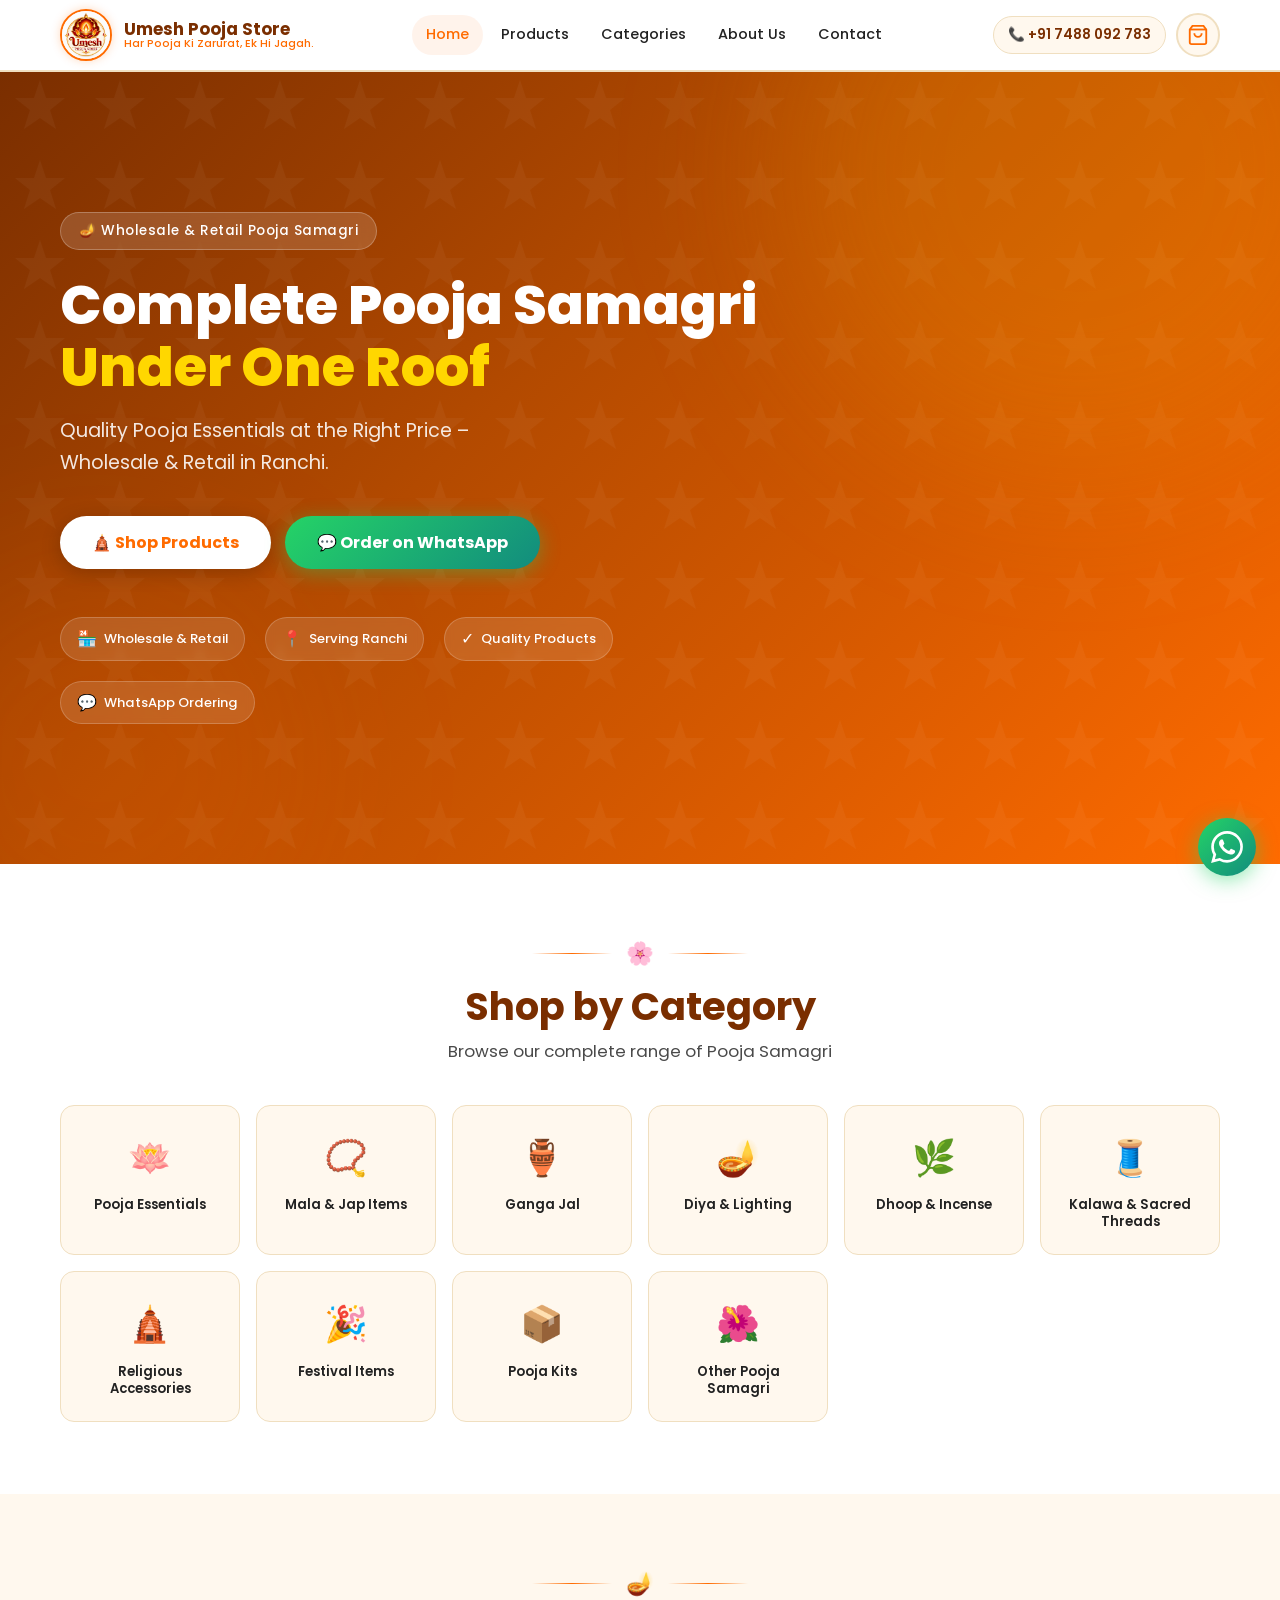
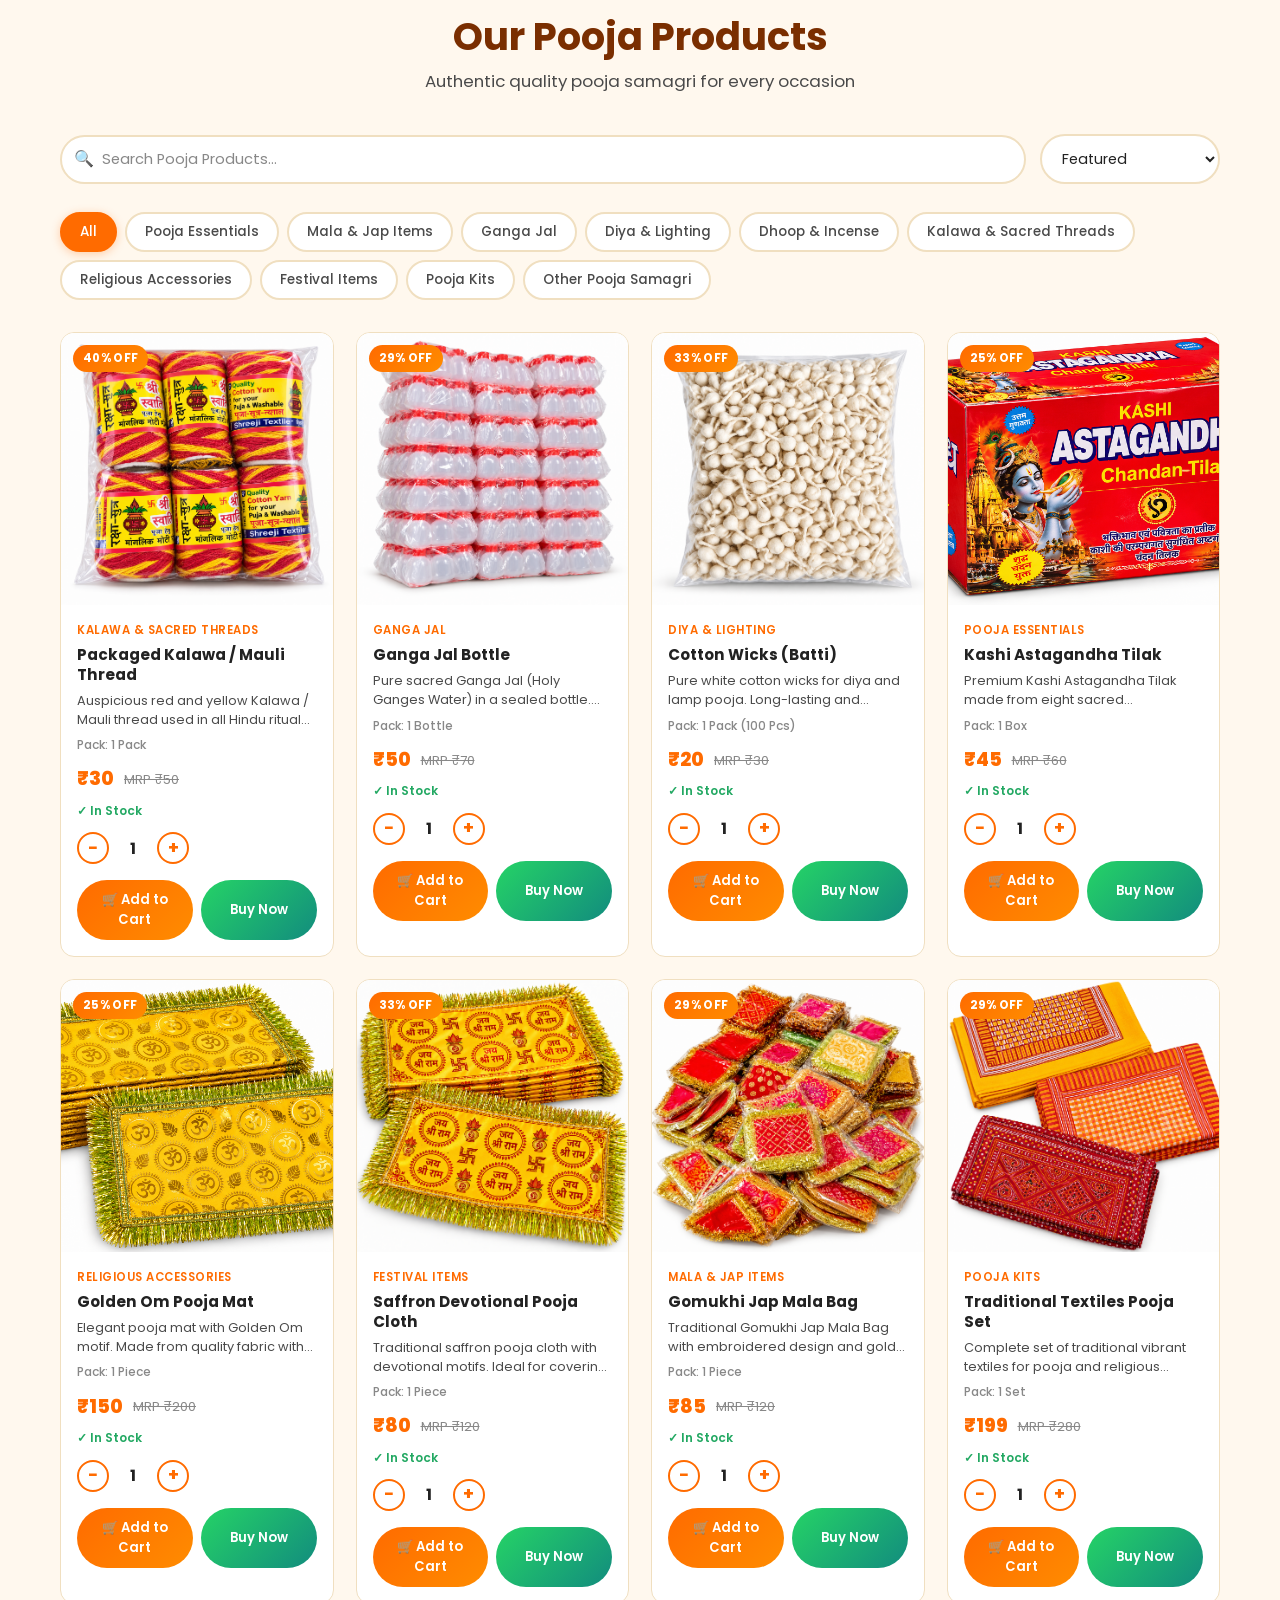
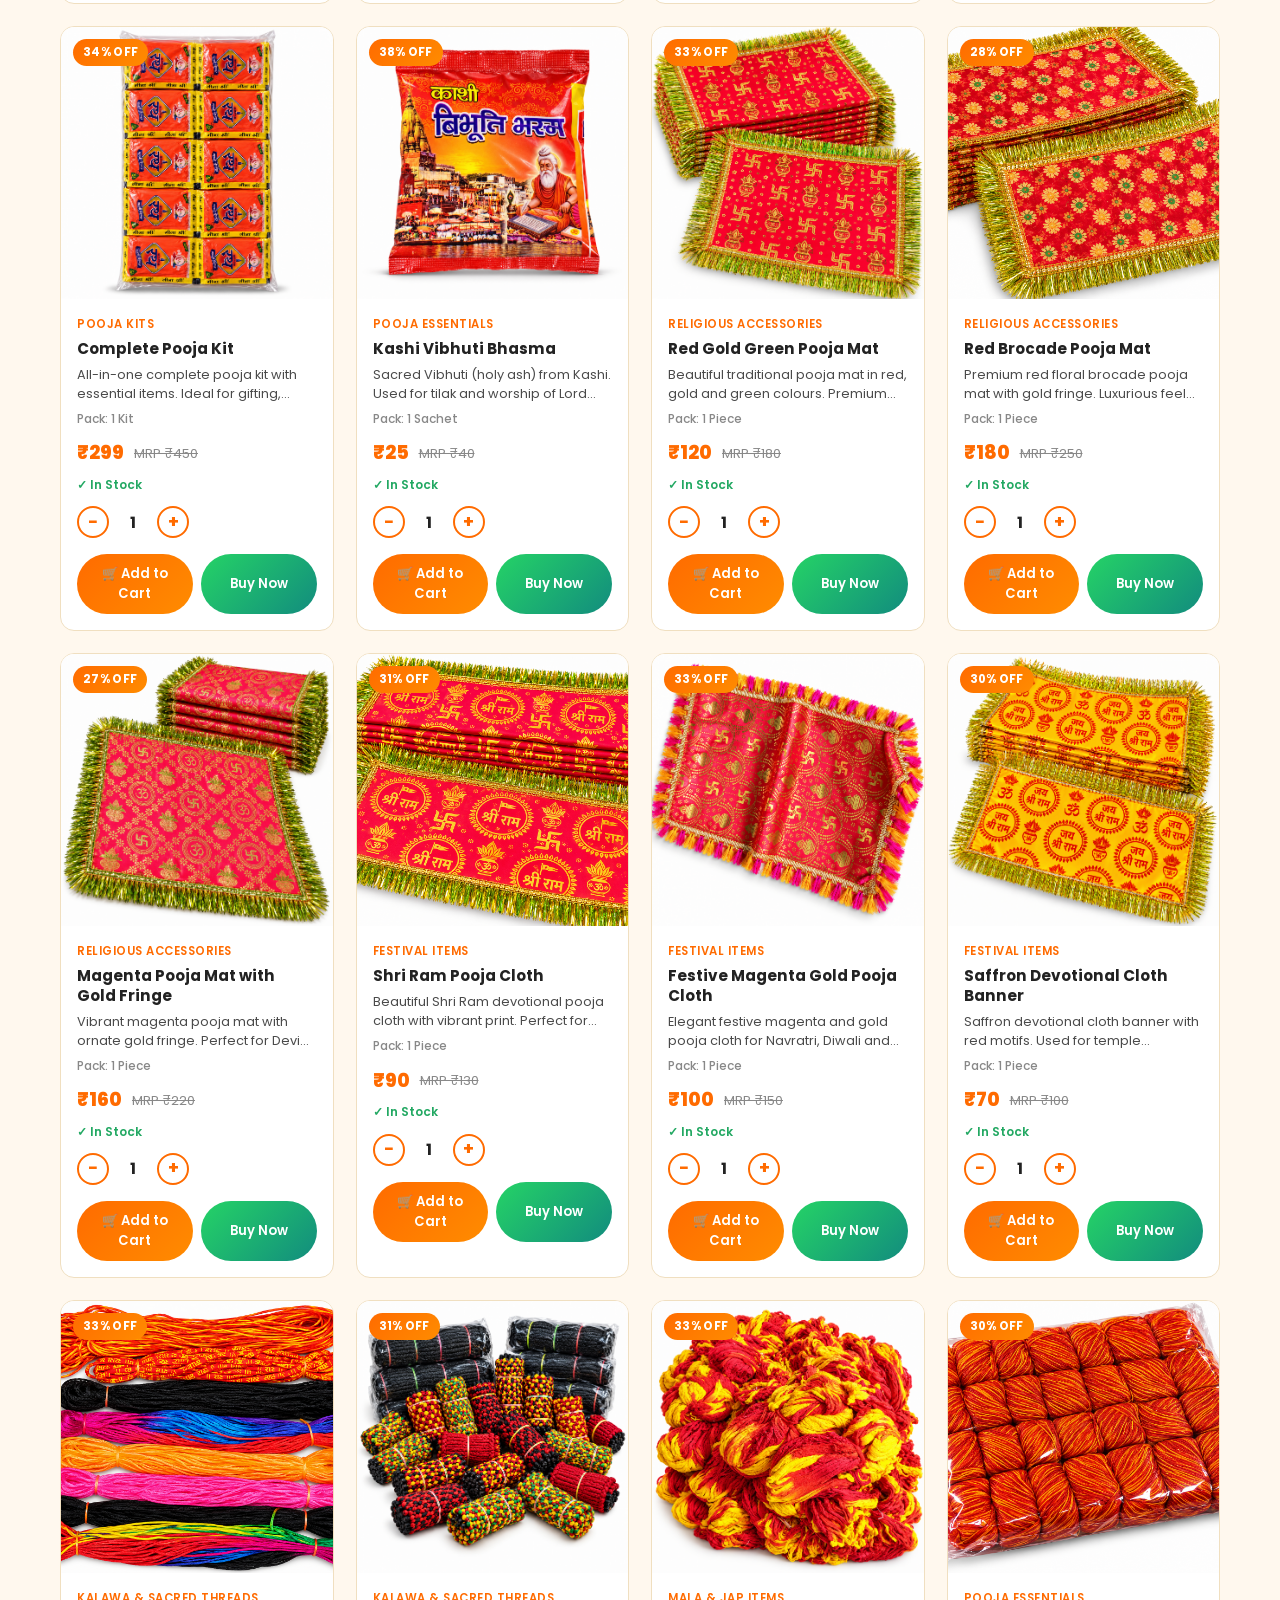
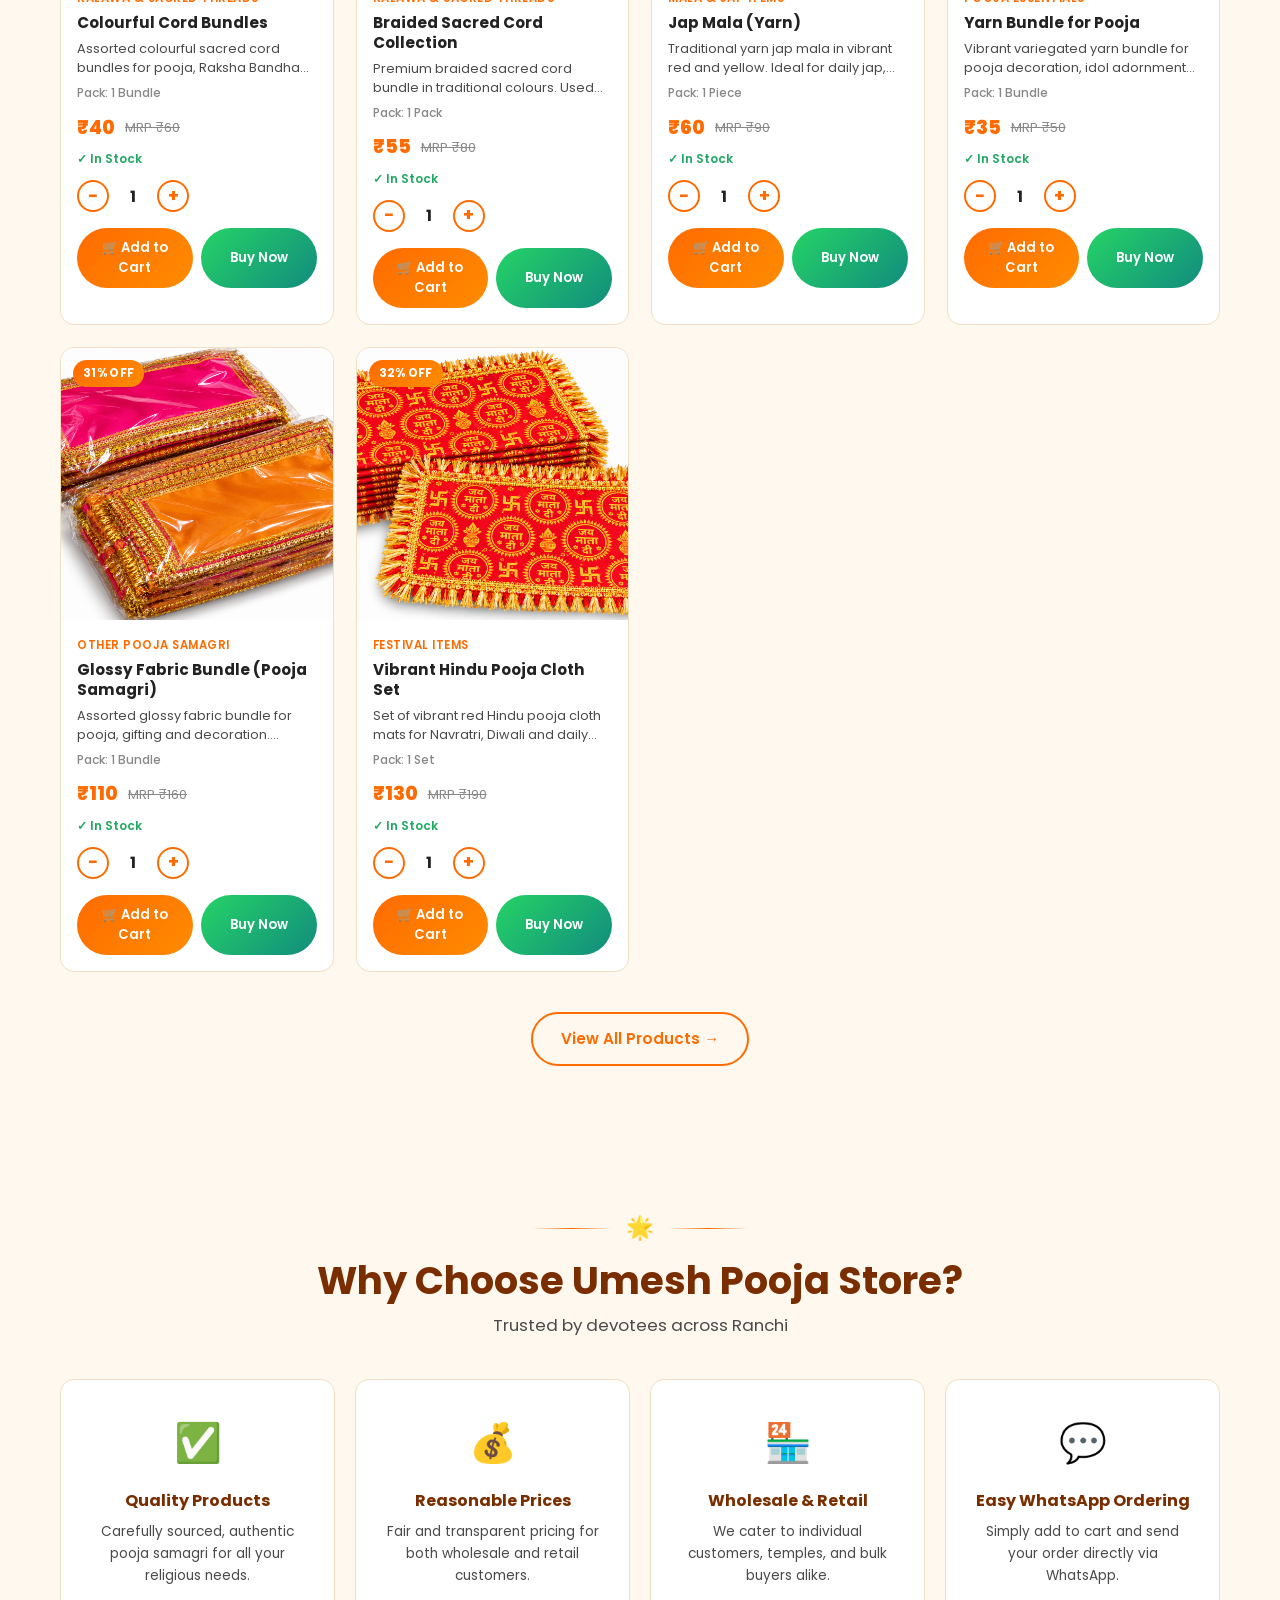
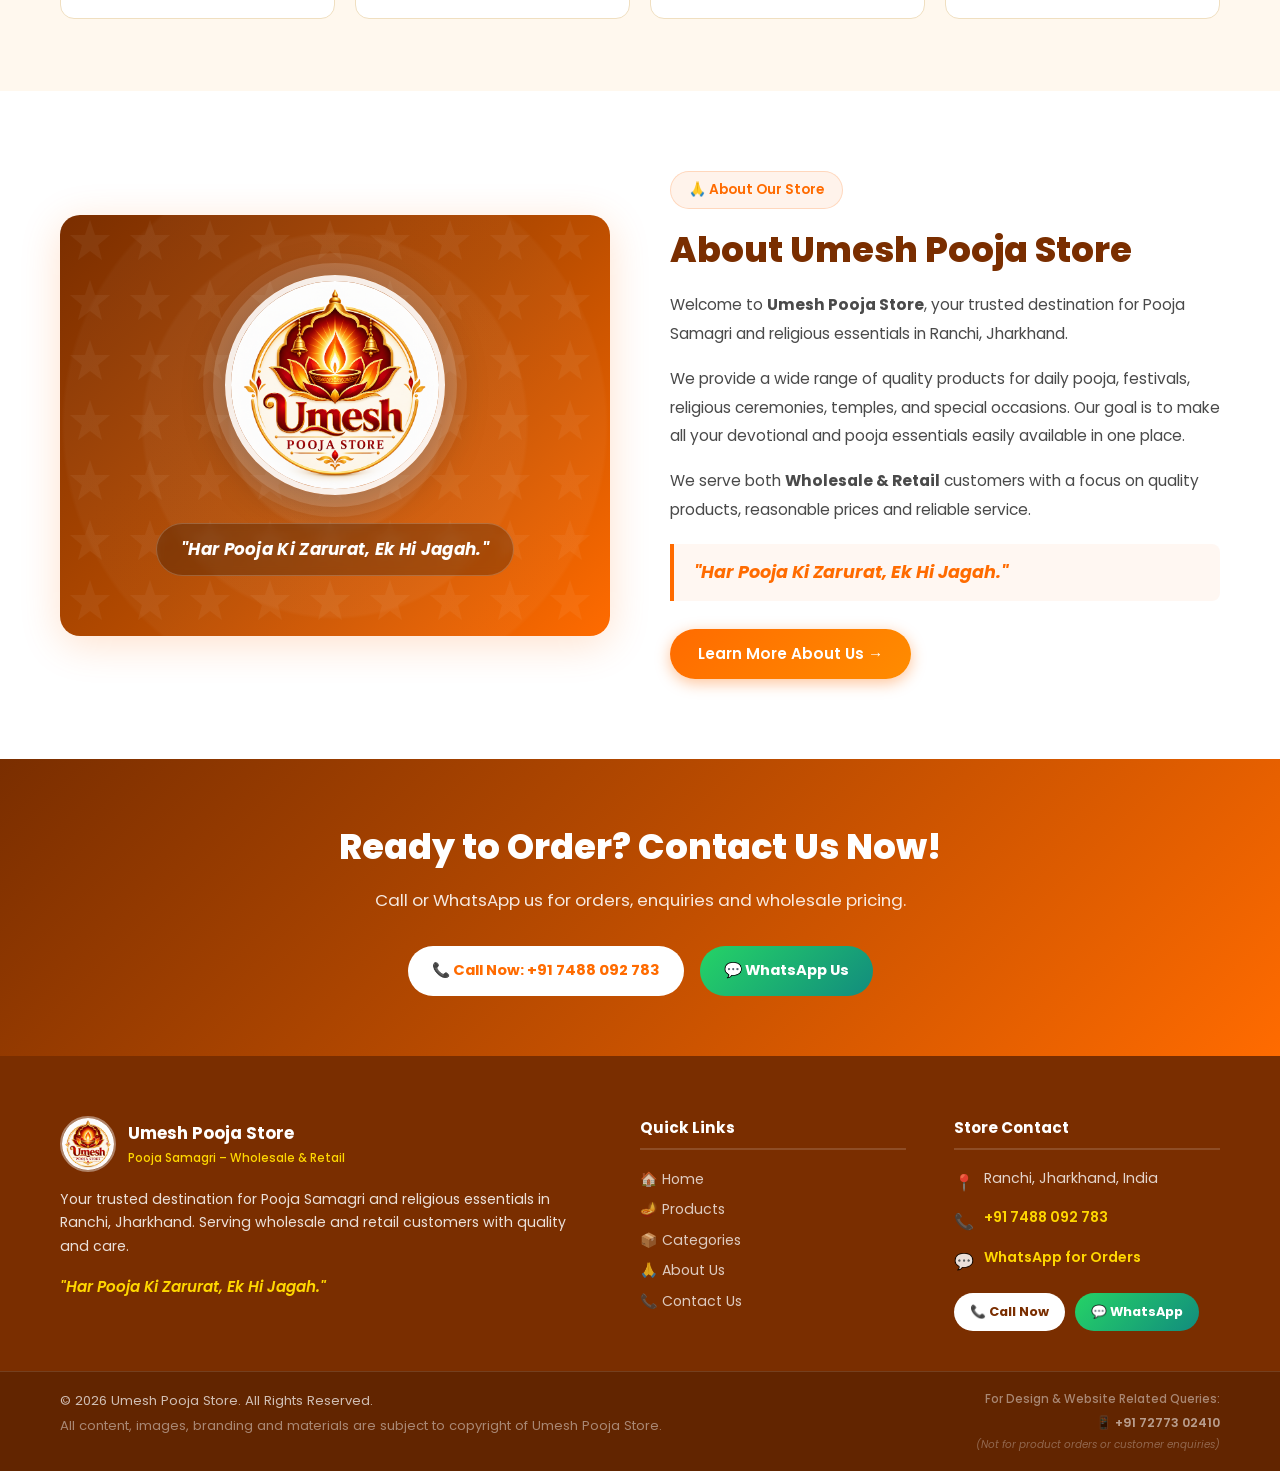
==== index.html @ 8cd4d824 "Upload Umesh Pooja Store Website" ====
<!DOCTYPE html>
<html lang="en">
<head>
  <meta charset="UTF-8">
  <meta name="viewport" content="width=device-width, initial-scale=1.0">
  <title>Umesh Pooja Store | Pooja Samagri in Ranchi</title>
  <meta name="description" content="Shop quality Pooja Samagri in Ranchi from Umesh Pooja Store. Wholesale and retail pooja products, religious essentials, mala, Ganga Jal, pooja accessories and more. Order easily through WhatsApp.">
  <meta name="keywords" content="Pooja Samagri Ranchi, Puja Store Ranchi, Pooja Items Ranchi, Religious Store Ranchi, Pooja Samagri Wholesale Ranchi, Umesh Pooja Store">
  <meta name="author" content="Umesh Pooja Store">
  <meta name="robots" content="index, follow">

  <!-- Open Graph -->
  <meta property="og:title" content="Umesh Pooja Store | Pooja Samagri in Ranchi">
  <meta property="og:description" content="Quality Pooja Essentials at the Right Price – Wholesale & Retail in Ranchi. Order on WhatsApp.">
  <meta property="og:image" content="assets/logo/logo.png">
  <meta property="og:type" content="website">

  <!-- Favicon -->
  <link rel="icon" type="image/png" href="assets/logo/logo.png">
  <link rel="apple-touch-icon" href="assets/logo/logo.png">

  <!-- Stylesheet -->
  <link rel="stylesheet" href="css/style.css">

  <!-- Structured Data: LocalBusiness -->
  <script type="application/ld+json">
  {
    "@context": "https://schema.org",
    "@type": "LocalBusiness",
    "name": "Umesh Pooja Store",
    "description": "Your trusted destination for Pooja Samagri and religious essentials in Ranchi, Jharkhand. Wholesale and retail pooja products.",
    "address": {
      "@type": "PostalAddress",
      "addressLocality": "Ranchi",
      "addressRegion": "Jharkhand",
      "addressCountry": "IN"
    },
    "telephone": "+917488092783",
    "sameAs": [
      "https://wa.me/917488092783"
    ]
  }
  </script>
</head>
<body>

  <!-- ════════════════════════════════════════════════════════
       HEADER
  ════════════════════════════════════════════════════════ -->
  <header class="site-header" role="banner">
    <div class="container">
      <div class="header-inner">

        <!-- Logo -->
        <a href="index.html" class="logo-wrap" aria-label="Umesh Pooja Store Home">
          <img src="assets/logo/logo.png" alt="Umesh Pooja Store Logo" class="logo-img" width="52" height="52">
          <div class="logo-text-wrap">
            <span class="logo-name">Umesh Pooja Store</span>
            <span class="logo-tagline">Har Pooja Ki Zarurat, Ek Hi Jagah.</span>
          </div>
        </a>

        <!-- Desktop Navigation -->
        <nav class="desktop-nav" role="navigation" aria-label="Main navigation">
          <a href="index.html" class="nav-link active">Home</a>
          <a href="products.html" class="nav-link">Products</a>
          <a href="index.html#categories" class="nav-link">Categories</a>
          <a href="about.html" class="nav-link">About Us</a>
          <a href="contact.html" class="nav-link">Contact</a>
        </nav>

        <!-- Header Right -->
        <div class="header-right">
          <a href="tel:+917488092783" class="header-phone" aria-label="Call Umesh Pooja Store">
            📞 +91 7488 092 783
          </a>

          <!-- Cart -->
          <button class="cart-icon-btn" onclick="Cart.openCart()" aria-label="Open shopping cart">
            <svg class="cart-svg" width="22" height="22" fill="none" stroke="currentColor" stroke-width="2" viewBox="0 0 24 24" aria-hidden="true">
              <path d="M6 2L3 6v14a2 2 0 002 2h14a2 2 0 002-2V6l-3-4z"/>
              <line x1="3" y1="6" x2="21" y2="6"/>
              <path d="M16 10a4 4 0 01-8 0"/>
            </svg>
            <span class="cart-count" aria-live="polite" aria-label="Cart items">0</span>
          </button>

          <!-- Mobile Menu Toggle -->
          <button class="mobile-menu-toggle" id="mobileMenuToggle" aria-label="Open mobile menu" aria-expanded="false" aria-controls="mobileMenu">
            <span></span><span></span><span></span>
          </button>
        </div>

      </div>
    </div>
  </header>

  <!-- Mobile Menu Overlay -->
  <div class="mobile-menu-overlay" id="mobileMenuOverlay" aria-hidden="true"></div>

  <!-- Mobile Menu -->
  <nav class="mobile-menu" id="mobileMenu" role="navigation" aria-label="Mobile navigation">
    <div class="mobile-menu-header">
      <div class="mobile-menu-logo">
        <img src="assets/logo/logo.png" alt="Logo" width="42" height="42">
        <span>Umesh Pooja Store</span>
      </div>
      <button class="mobile-menu-close" id="mobileMenuClose" aria-label="Close menu">✕</button>
    </div>
    <div class="mobile-nav">
      <a href="index.html" class="mobile-nav-link">🏠 Home</a>
      <a href="products.html" class="mobile-nav-link">🪔 Products</a>
      <a href="index.html#categories" class="mobile-nav-link">📦 Categories</a>
      <a href="about.html" class="mobile-nav-link">🙏 About Us</a>
      <a href="contact.html" class="mobile-nav-link">📞 Contact</a>
    </div>
    <div class="mobile-menu-footer">
      <a href="tel:+917488092783" class="mobile-call-btn">📞 Call: +91 7488 092 783</a>
      <a href="https://wa.me/917488092783?text=Namaste%20Umesh%20Pooja%20Store%2C%20I%20would%20like%20to%20know%20more%20about%20your%20pooja%20products."
         class="mobile-wa-btn" target="_blank" rel="noopener noreferrer">
        💬 WhatsApp Us
      </a>
    </div>
  </nav>

  <!-- ════════════════════════════════════════════════════════
       HERO SECTION
  ════════════════════════════════════════════════════════ -->
  <section class="hero pattern-bg" aria-label="Hero section">
    <div class="hero-glow-1" aria-hidden="true"></div>
    <div class="hero-glow-2" aria-hidden="true"></div>
    <div class="container">
      <div class="hero-content">
        <div class="hero-badge" role="note">
          🪔 Wholesale &amp; Retail Pooja Samagri
        </div>
        <h1 class="hero-title">
          Complete Pooja Samagri<br>
          <span>Under One Roof</span>
        </h1>
        <p class="hero-sub">
          Quality Pooja Essentials at the Right Price –<br>
          Wholesale &amp; Retail in Ranchi.
        </p>
        <div class="hero-buttons">
          <button class="hero-btn-primary" onclick="scrollToProducts()" aria-label="Browse our products">
            🛕 Shop Products
          </button>
          <button class="hero-btn-wa" onclick="heroWhatsApp()" aria-label="Order on WhatsApp">
            💬 Order on WhatsApp
          </button>
        </div>
        <div class="trust-badges" role="list">
          <div class="trust-badge" role="listitem">
            <span class="trust-badge-icon">🏪</span> Wholesale &amp; Retail
          </div>
          <div class="trust-badge" role="listitem">
            <span class="trust-badge-icon">📍</span> Serving Ranchi
          </div>
          <div class="trust-badge" role="listitem">
            <span class="trust-badge-icon">✓</span> Quality Products
          </div>
          <div class="trust-badge" role="listitem">
            <span class="trust-badge-icon">💬</span> WhatsApp Ordering
          </div>
        </div>
      </div>
    </div>
  </section>

  <!-- ════════════════════════════════════════════════════════
       CATEGORIES SECTION
  ════════════════════════════════════════════════════════ -->
  <section class="categories-section" id="categories" aria-label="Product categories">
    <div class="container">
      <div class="text-center">
        <div class="section-divider"><span class="divider-icon">🌸</span></div>
        <h2 class="section-title">Shop by Category</h2>
        <p class="section-sub">Browse our complete range of Pooja Samagri</p>
      </div>
      <div class="categories-grid" role="list">
        <div class="category-card" role="listitem" onclick="filterAndScroll('Pooja Essentials')" tabindex="0" onkeydown="if(event.key==='Enter')filterAndScroll('Pooja Essentials')">
          <span class="category-icon" aria-hidden="true">🪷</span>
          <span class="category-name">Pooja Essentials</span>
        </div>
        <div class="category-card" role="listitem" onclick="filterAndScroll('Mala & Jap Items')" tabindex="0" onkeydown="if(event.key==='Enter')filterAndScroll('Mala & Jap Items')">
          <span class="category-icon" aria-hidden="true">📿</span>
          <span class="category-name">Mala &amp; Jap Items</span>
        </div>
        <div class="category-card" role="listitem" onclick="filterAndScroll('Ganga Jal')" tabindex="0" onkeydown="if(event.key==='Enter')filterAndScroll('Ganga Jal')">
          <span class="category-icon" aria-hidden="true">🏺</span>
          <span class="category-name">Ganga Jal</span>
        </div>
        <div class="category-card" role="listitem" onclick="filterAndScroll('Diya & Lighting')" tabindex="0" onkeydown="if(event.key==='Enter')filterAndScroll('Diya & Lighting')">
          <span class="category-icon" aria-hidden="true">🪔</span>
          <span class="category-name">Diya &amp; Lighting</span>
        </div>
        <div class="category-card" role="listitem" onclick="filterAndScroll('Dhoop & Incense')" tabindex="0" onkeydown="if(event.key==='Enter')filterAndScroll('Dhoop & Incense')">
          <span class="category-icon" aria-hidden="true">🌿</span>
          <span class="category-name">Dhoop &amp; Incense</span>
        </div>
        <div class="category-card" role="listitem" onclick="filterAndScroll('Kalawa & Sacred Threads')" tabindex="0" onkeydown="if(event.key==='Enter')filterAndScroll('Kalawa & Sacred Threads')">
          <span class="category-icon" aria-hidden="true">🧵</span>
          <span class="category-name">Kalawa &amp; Sacred Threads</span>
        </div>
        <div class="category-card" role="listitem" onclick="filterAndScroll('Religious Accessories')" tabindex="0" onkeydown="if(event.key==='Enter')filterAndScroll('Religious Accessories')">
          <span class="category-icon" aria-hidden="true">🛕</span>
          <span class="category-name">Religious Accessories</span>
        </div>
        <div class="category-card" role="listitem" onclick="filterAndScroll('Festival Items')" tabindex="0" onkeydown="if(event.key==='Enter')filterAndScroll('Festival Items')">
          <span class="category-icon" aria-hidden="true">🎉</span>
          <span class="category-name">Festival Items</span>
        </div>
        <div class="category-card" role="listitem" onclick="filterAndScroll('Pooja Kits')" tabindex="0" onkeydown="if(event.key==='Enter')filterAndScroll('Pooja Kits')">
          <span class="category-icon" aria-hidden="true">📦</span>
          <span class="category-name">Pooja Kits</span>
        </div>
        <div class="category-card" role="listitem" onclick="filterAndScroll('Other Pooja Samagri')" tabindex="0" onkeydown="if(event.key==='Enter')filterAndScroll('Other Pooja Samagri')">
          <span class="category-icon" aria-hidden="true">🌺</span>
          <span class="category-name">Other Pooja Samagri</span>
        </div>
      </div>
    </div>
  </section>

  <!-- ════════════════════════════════════════════════════════
       PRODUCTS SECTION
  ════════════════════════════════════════════════════════ -->
  <section class="products-section" id="products" aria-label="Products">
    <div class="container">
      <div class="text-center">
        <div class="section-divider"><span class="divider-icon">🪔</span></div>
        <h2 class="section-title">Our Pooja Products</h2>
        <p class="section-sub">Authentic quality pooja samagri for every occasion</p>
      </div>

      <!-- Controls -->
      <div class="products-controls">
        <div class="search-wrap">
          <span class="search-icon" aria-hidden="true">🔍</span>
          <input type="search" class="search-input" id="searchInput"
                 placeholder="Search Pooja Products..."
                 aria-label="Search products">
        </div>
        <select class="sort-select" id="sortSelect" aria-label="Sort products">
          <option value="featured">Featured</option>
          <option value="price-low">Price: Low to High</option>
          <option value="price-high">Price: High to Low</option>
          <option value="name-az">Name: A–Z</option>
        </select>
      </div>

      <!-- Category Filter Buttons -->
      <div class="category-filters" id="categoryFilters" role="group" aria-label="Filter by category"></div>

      <!-- Product Grid -->
      <div class="product-grid" id="productGrid" role="list" aria-label="Product list"></div>

      <!-- No Results -->
      <div class="no-results" id="noResults" style="display:none;" role="status">
        <div class="no-results-icon" aria-hidden="true">🔍</div>
        <p>No products found. Try a different search or category.</p>
      </div>

      <!-- View All Button -->
      <div class="text-center" style="margin-top:40px;">
        <a href="products.html" class="btn btn-outline">View All Products →</a>
      </div>
    </div>
  </section>

  <!-- ════════════════════════════════════════════════════════
       WHY CHOOSE US
  ════════════════════════════════════════════════════════ -->
  <section class="why-us-section" aria-label="Why choose us">
    <div class="container">
      <div class="text-center">
        <div class="section-divider"><span class="divider-icon">🌟</span></div>
        <h2 class="section-title">Why Choose Umesh Pooja Store?</h2>
        <p class="section-sub">Trusted by devotees across Ranchi</p>
      </div>
      <div class="why-us-grid">
        <div class="why-card">
          <div class="why-icon" aria-hidden="true">✅</div>
          <h3 class="why-title">Quality Products</h3>
          <p class="why-desc">Carefully sourced, authentic pooja samagri for all your religious needs.</p>
        </div>
        <div class="why-card">
          <div class="why-icon" aria-hidden="true">💰</div>
          <h3 class="why-title">Reasonable Prices</h3>
          <p class="why-desc">Fair and transparent pricing for both wholesale and retail customers.</p>
        </div>
        <div class="why-card">
          <div class="why-icon" aria-hidden="true">🏪</div>
          <h3 class="why-title">Wholesale &amp; Retail</h3>
          <p class="why-desc">We cater to individual customers, temples, and bulk buyers alike.</p>
        </div>
        <div class="why-card">
          <div class="why-icon" aria-hidden="true">💬</div>
          <h3 class="why-title">Easy WhatsApp Ordering</h3>
          <p class="why-desc">Simply add to cart and send your order directly via WhatsApp.</p>
        </div>
      </div>
    </div>
  </section>

  <!-- ════════════════════════════════════════════════════════
       ABOUT PREVIEW
  ════════════════════════════════════════════════════════ -->
  <section class="about-section" aria-label="About us">
    <div class="container">
      <div class="about-grid">
        <div class="about-logo-wrap">
          <div class="about-logo-bg" aria-hidden="true"></div>
          <img src="assets/logo/logo.png" alt="Umesh Pooja Store Logo" class="about-logo-img">
          <div class="about-logo-tagline">"Har Pooja Ki Zarurat, Ek Hi Jagah."</div>
        </div>
        <div class="about-text-wrap">
          <div class="about-badge">🙏 About Our Store</div>
          <h2 class="about-title">About Umesh Pooja Store</h2>
          <p class="about-text">
            Welcome to <strong>Umesh Pooja Store</strong>, your trusted destination for Pooja Samagri and religious essentials in Ranchi, Jharkhand.
          </p>
          <p class="about-text">
            We provide a wide range of quality products for daily pooja, festivals, religious ceremonies, temples, and special occasions. Our goal is to make all your devotional and pooja essentials easily available in one place.
          </p>
          <p class="about-text">
            We serve both <strong>Wholesale &amp; Retail</strong> customers with a focus on quality products, reasonable prices and reliable service.
          </p>
          <div class="about-tagline">"Har Pooja Ki Zarurat, Ek Hi Jagah."</div>
          <div style="margin-top:28px;">
            <a href="about.html" class="btn btn-primary">Learn More About Us →</a>
          </div>
        </div>
      </div>
    </div>
  </section>

  <!-- ════════════════════════════════════════════════════════
       CONTACT CTA
  ════════════════════════════════════════════════════════ -->
  <section style="padding:60px 0; background:linear-gradient(135deg,var(--saffron-deep),var(--saffron)); text-align:center;" aria-label="Contact call to action">
    <div class="container">
      <h2 style="font-size:clamp(1.5rem,3vw,2.2rem);font-weight:800;color:#fff;margin-bottom:12px;">
        Ready to Order? Contact Us Now!
      </h2>
      <p style="color:rgba(255,255,255,0.88);font-size:1.05rem;margin-bottom:32px;">
        Call or WhatsApp us for orders, enquiries and wholesale pricing.
      </p>
      <div style="display:flex;gap:16px;justify-content:center;flex-wrap:wrap;">
        <a href="tel:+917488092783" class="contact-call-btn">
          📞 Call Now: +91 7488 092 783
        </a>
        <button class="contact-wa-btn" onclick="contactWhatsApp()">
          💬 WhatsApp Us
        </button>
      </div>
    </div>
  </section>

  <!-- FOOTER -->
  <footer class="site-footer" role="contentinfo">
    <div class="container">
      <div class="footer-grid">

        <!-- Brand -->
        <div class="footer-brand">
          <div class="footer-logo">
            <img src="assets/logo/logo.png" alt="Umesh Pooja Store" width="56" height="56">
            <div>
              <span class="footer-logo-name">Umesh Pooja Store</span>
              <div class="footer-logo-sub">Pooja Samagri – Wholesale &amp; Retail</div>
            </div>
          </div>
          <p>Your trusted destination for Pooja Samagri and religious essentials in Ranchi, Jharkhand. Serving wholesale and retail customers with quality and care.</p>
          <div class="footer-tagline">"Har Pooja Ki Zarurat, Ek Hi Jagah."</div>
        </div>

        <!-- Quick Links -->
        <div>
          <h3 class="footer-heading">Quick Links</h3>
          <ul class="footer-links">
            <li><a href="index.html" class="footer-link">🏠 Home</a></li>
            <li><a href="products.html" class="footer-link">🪔 Products</a></li>
            <li><a href="index.html#categories" class="footer-link">📦 Categories</a></li>
            <li><a href="about.html" class="footer-link">🙏 About Us</a></li>
            <li><a href="contact.html" class="footer-link">📞 Contact Us</a></li>
          </ul>
        </div>

        <!-- Store Contact -->
        <div>
          <h3 class="footer-heading">Store Contact</h3>
          <div class="footer-contact-item">
            <span aria-hidden="true">📍</span>
            <p>Ranchi, Jharkhand, India</p>
          </div>
          <div class="footer-contact-item">
            <span aria-hidden="true">📞</span>
            <p><a href="tel:+917488092783">+91 7488 092 783</a></p>
          </div>
          <div class="footer-contact-item">
            <span aria-hidden="true">💬</span>
            <p><a href="https://wa.me/917488092783?text=Namaste%20Umesh%20Pooja%20Store%2C%20I%20would%20like%20to%20know%20more%20about%20your%20pooja%20products."
               target="_blank" rel="noopener noreferrer">WhatsApp for Orders</a></p>
          </div>
          <div class="footer-store-btns">
            <a href="tel:+917488092783" class="footer-call-btn">📞 Call Now</a>
            <a href="https://wa.me/917488092783?text=Namaste%20Umesh%20Pooja%20Store%2C%20I%20would%20like%20to%20place%20an%20order."
               class="footer-wa-btn" target="_blank" rel="noopener noreferrer">💬 WhatsApp</a>
          </div>
        </div>

      </div><!-- /footer-grid -->
    </div><!-- /container -->

    <!-- Footer Bottom -->
    <div class="footer-bottom-wrap">
      <div class="container">
        <div class="footer-bottom">
          <div class="footer-copy">
            <p>© 2026 Umesh Pooja Store. All Rights Reserved.</p>
            <p class="footer-copy-sub">All content, images, branding and materials are subject to copyright of Umesh Pooja Store.</p>
          </div>
          <div class="footer-dev-contact">
            <span class="footer-dev-label">For Design &amp; Website Related Queries:</span>
            <a href="tel:+917277302410" class="footer-dev-phone">📱 +91 72773 02410</a>
            <span class="footer-dev-note">(Not for product orders or customer enquiries)</span>
          </div>
        </div>
      </div>
    </div>

  </footer>

  <!-- ════════════════════════════════════════════════════════
       CART DRAWER
  ════════════════════════════════════════════════════════ -->
  <div class="cart-overlay" id="cartOverlay" aria-hidden="true"></div>
  <div class="cart-drawer" id="cartDrawer" role="dialog" aria-label="Shopping Cart" aria-modal="true">
    <div class="cart-header">
      <h2>🛒 Your Cart</h2>
      <div class="cart-header-right">
        <button class="cart-clear-btn" onclick="Cart.clearCart()" aria-label="Clear cart">Clear All</button>
        <button class="cart-close-btn" onclick="Cart.closeCart()" aria-label="Close cart">✕</button>
      </div>
    </div>
    <div class="cart-body" id="cartBody" role="list"></div>
    <div class="cart-footer" id="cartFooter" style="display:none;">
      <div class="cart-summary">
        <span id="cartTotalItems">0 items</span>
        <span>in cart</span>
      </div>
      <div class="cart-total-row">
        <span class="cart-total-label">Estimated Total</span>
        <span class="cart-total-amount" id="cartTotal">₹0</span>
      </div>
      <div class="cart-footer-btns">
        <button class="cart-continue-btn" onclick="Cart.closeCart()">← Continue</button>
        <button class="cart-order-btn" onclick="Cart.generateWhatsAppMessage()">
          💬 Order on WhatsApp
        </button>
      </div>
    </div>
  </div>

  <!-- ════════════════════════════════════════════════════════
       FLOATING WHATSAPP BUTTON
  ════════════════════════════════════════════════════════ -->
  <button class="floating-wa" onclick="openFloatingWhatsApp()" aria-label="Chat on WhatsApp">
    <div class="floating-wa-tooltip">Chat with us!</div>
    <svg viewBox="0 0 24 24" fill="white" xmlns="http://www.w3.org/2000/svg" aria-hidden="true">
      <path d="M17.472 14.382c-.297-.149-1.758-.867-2.03-.967-.273-.099-.471-.148-.67.15-.197.297-.767.966-.94 1.164-.173.199-.347.223-.644.075-.297-.15-1.255-.463-2.39-1.475-.883-.788-1.48-1.761-1.653-2.059-.173-.297-.018-.458.13-.606.134-.133.298-.347.446-.52.149-.174.198-.298.298-.497.099-.198.05-.371-.025-.52-.075-.149-.669-1.612-.916-2.207-.242-.579-.487-.5-.669-.51-.173-.008-.371-.01-.57-.01-.198 0-.52.074-.792.372-.272.297-1.04 1.016-1.04 2.479 0 1.462 1.065 2.875 1.213 3.074.149.198 2.096 3.2 5.077 4.487.709.306 1.262.489 1.694.625.712.227 1.36.195 1.871.118.571-.085 1.758-.719 2.006-1.413.248-.694.248-1.289.173-1.413-.074-.124-.272-.198-.57-.347m-5.421 7.403h-.004a9.87 9.87 0 01-5.031-1.378l-.361-.214-3.741.982.998-3.648-.235-.374a9.86 9.86 0 01-1.51-5.26c.001-5.45 4.436-9.884 9.888-9.884 2.64 0 5.122 1.03 6.988 2.898a9.825 9.825 0 012.893 6.994c-.003 5.45-4.437 9.884-9.885 9.884m8.413-18.297A11.815 11.815 0 0012.05 0C5.495 0 .16 5.335.157 11.892c0 2.096.547 4.142 1.588 5.945L.057 24l6.305-1.654a11.882 11.882 0 005.683 1.448h.005c6.554 0 11.89-5.335 11.893-11.893a11.821 11.821 0 00-3.48-8.413Z"/>
    </svg>
  </button>

  <!-- Scroll to Top -->
  <button class="scroll-top" id="scrollTop" onclick="window.scrollTo({top:0,behavior:'smooth'})" aria-label="Scroll to top">↑</button>

  <!-- Scripts -->
  <script src="js/products.js"></script>
  <script src="js/cart.js"></script>
  <script src="js/main.js"></script>
  <script>
    // Category card click → filter + scroll to products
    function filterAndScroll(category) {
      currentCategory = category;
      renderCategoryFilters();
      renderProducts();
      document.getElementById('products').scrollIntoView({ behavior: 'smooth', block: 'start' });
    }

    // Scroll to top visibility
    window.addEventListener('scroll', () => {
      const btn = document.getElementById('scrollTop');
      if (btn) btn.classList.toggle('visible', window.scrollY > 400);
    }, { passive: true });
  </script>
</body>
</html>
---- css/style.css ----
/* ============================================================
   UMESH POOJA STORE – Complete Stylesheet
   Saffron / Bhagwa devotional premium theme
   ============================================================ */

/* ── GOOGLE FONTS ─────────────────────────────────────────── */
@import url('https://fonts.googleapis.com/css2?family=Poppins:wght@300;400;500;600;700;800&family=Noto+Serif+Devanagari:wght@400;600;700&display=swap');

/* ── CSS VARIABLES ────────────────────────────────────────── */
:root {
  --saffron:       #FF6B00;
  --saffron-dark:  #E05500;
  --saffron-deep:  #7A2E00;
  --saffron-mid:   #FF8C00;
  --gold:          #F4A300;
  --gold-light:    #FFD700;
  --cream:         #FFF8EE;
  --cream-dark:    #FFE4B5;
  --white:         #FFFFFF;
  --text-dark:     #222222;
  --text-mid:      #4A4A4A;
  --text-light:    #888888;
  --border:        #F0DFC0;
  --shadow-sm:     0 2px 8px rgba(255,107,0,0.10);
  --shadow-md:     0 4px 20px rgba(255,107,0,0.15);
  --shadow-lg:     0 8px 40px rgba(255,107,0,0.20);
  --radius-sm:     8px;
  --radius-md:     14px;
  --radius-lg:     20px;
  --radius-full:   9999px;
  --header-h:      70px;
  --transition:    0.25s ease;
}

/* ── RESET & BASE ─────────────────────────────────────────── */
*, *::before, *::after { box-sizing: border-box; margin: 0; padding: 0; }

html {
  scroll-behavior: smooth;
  font-size: 16px;
}

body {
  font-family: 'Poppins', sans-serif;
  background: var(--cream);
  color: var(--text-dark);
  line-height: 1.6;
  overflow-x: hidden;
}

img { max-width: 100%; height: auto; display: block; }
a { color: inherit; text-decoration: none; }
button { cursor: pointer; font-family: inherit; border: none; background: none; }
ul { list-style: none; }

/* ── PATTERNS / DECORATIVE ────────────────────────────────── */
.pattern-bg {
  background-image:
    radial-gradient(circle at 20% 80%, rgba(244,163,0,0.08) 0%, transparent 50%),
    radial-gradient(circle at 80% 20%, rgba(255,107,0,0.08) 0%, transparent 50%),
    url("data:image/svg+xml,%3Csvg width='60' height='60' viewBox='0 0 60 60' xmlns='http://www.w3.org/2000/svg'%3E%3Cg fill='none' fill-rule='evenodd'%3E%3Cg fill='%23FF6B00' fill-opacity='0.03'%3E%3Cpath d='M30 5 L35 20 L50 20 L38 30 L42 45 L30 36 L18 45 L22 30 L10 20 L25 20 Z'/%3E%3C/g%3E%3C/g%3E%3C/svg%3E");
}

.section-divider {
  display: flex;
  align-items: center;
  gap: 14px;
  margin-bottom: 12px;
  justify-content: center;
}
.section-divider::before,
.section-divider::after {
  content: '';
  flex: 1;
  height: 1px;
  background: linear-gradient(90deg, transparent, var(--saffron), transparent);
  max-width: 80px;
}
.divider-icon { font-size: 1.4rem; }

/* ── UTILITY ──────────────────────────────────────────────── */
.container { width: 100%; max-width: 1200px; margin: 0 auto; padding: 0 20px; }
.section-pad { padding: 72px 0; }
.text-center { text-align: center; }

.section-title {
  font-size: clamp(1.6rem, 3vw, 2.4rem);
  font-weight: 700;
  color: var(--saffron-deep);
  margin-bottom: 8px;
  line-height: 1.2;
}
.section-sub {
  color: var(--text-mid);
  font-size: 1.05rem;
  margin-bottom: 40px;
}

/* Buttons */
.btn {
  display: inline-flex;
  align-items: center;
  gap: 8px;
  padding: 13px 28px;
  border-radius: var(--radius-full);
  font-weight: 600;
  font-size: 0.95rem;
  transition: all var(--transition);
  white-space: nowrap;
}
.btn-primary {
  background: linear-gradient(135deg, var(--saffron), var(--saffron-mid));
  color: var(--white);
  box-shadow: 0 4px 15px rgba(255,107,0,0.4);
}
.btn-primary:hover {
  background: linear-gradient(135deg, var(--saffron-dark), var(--saffron));
  transform: translateY(-2px);
  box-shadow: 0 6px 20px rgba(255,107,0,0.5);
}
.btn-outline {
  background: transparent;
  border: 2px solid var(--saffron);
  color: var(--saffron);
}
.btn-outline:hover {
  background: var(--saffron);
  color: var(--white);
  transform: translateY(-2px);
}
.btn-whatsapp {
  background: linear-gradient(135deg, #25D366, #128C7E);
  color: var(--white);
  box-shadow: 0 4px 15px rgba(37,211,102,0.4);
}
.btn-whatsapp:hover {
  background: linear-gradient(135deg, #128C7E, #25D366);
  transform: translateY(-2px);
  box-shadow: 0 6px 20px rgba(37,211,102,0.5);
}

/* ── HEADER ───────────────────────────────────────────────── */
.site-header {
  position: sticky;
  top: 0;
  z-index: 1000;
  background: var(--white);
  border-bottom: 2px solid var(--border);
  transition: box-shadow var(--transition), background var(--transition);
}
.site-header.scrolled {
  box-shadow: 0 4px 20px rgba(255,107,0,0.15);
  background: rgba(255,255,255,0.97);
  backdrop-filter: blur(8px);
}

.header-inner {
  display: flex;
  align-items: center;
  justify-content: space-between;
  height: var(--header-h);
  gap: 16px;
}

/* Logo */
.logo-wrap {
  display: flex;
  align-items: center;
  gap: 12px;
  flex-shrink: 0;
}
.logo-img {
  width: 52px;
  height: 52px;
  border-radius: 50%;
  object-fit: cover;
  border: 2px solid var(--saffron);
  box-shadow: 0 0 10px rgba(255,107,0,0.25);
}
.logo-text-wrap { display: flex; flex-direction: column; line-height: 1.1; }
.logo-name {
  font-size: 1.05rem;
  font-weight: 700;
  color: var(--saffron-deep);
}
.logo-tagline {
  font-size: 0.68rem;
  color: var(--saffron);
  font-weight: 500;
}

/* Desktop Nav */
.desktop-nav { display: flex; align-items: center; gap: 4px; }
.nav-link {
  padding: 8px 14px;
  border-radius: var(--radius-full);
  font-weight: 500;
  font-size: 0.9rem;
  color: var(--text-dark);
  transition: all var(--transition);
  white-space: nowrap;
}
.nav-link:hover, .nav-link.active {
  color: var(--saffron);
  background: rgba(255,107,0,0.08);
}

/* Header Right */
.header-right { display: flex; align-items: center; gap: 10px; flex-shrink: 0; }

.header-phone {
  display: flex;
  align-items: center;
  gap: 6px;
  font-size: 0.85rem;
  font-weight: 600;
  color: var(--saffron-deep);
  padding: 7px 14px;
  background: var(--cream);
  border-radius: var(--radius-full);
  border: 1px solid var(--border);
  transition: all var(--transition);
}
.header-phone:hover {
  background: var(--saffron);
  color: var(--white);
  border-color: var(--saffron);
}

/* Cart Icon Button */
.cart-icon-btn {
  position: relative;
  display: flex;
  align-items: center;
  justify-content: center;
  width: 44px;
  height: 44px;
  border-radius: var(--radius-full);
  background: var(--cream);
  border: 2px solid var(--border);
  font-size: 1.3rem;
  transition: all var(--transition);
  cursor: pointer;
}
.cart-icon-btn:hover {
  background: var(--saffron);
  border-color: var(--saffron);
}
.cart-icon-btn:hover .cart-svg { color: var(--white); }
.cart-svg { color: var(--saffron); transition: color var(--transition); }

.cart-count {
  position: absolute;
  top: -5px;
  right: -5px;
  min-width: 20px;
  height: 20px;
  background: var(--saffron);
  color: var(--white);
  font-size: 0.65rem;
  font-weight: 700;
  border-radius: var(--radius-full);
  display: none;
  align-items: center;
  justify-content: center;
  padding: 0 4px;
  border: 2px solid var(--white);
  animation: cartBounce 0.3s ease;
}
@keyframes cartBounce {
  0%   { transform: scale(0.5); }
  70%  { transform: scale(1.2); }
  100% { transform: scale(1); }
}

/* Mobile Menu Toggle */
.mobile-menu-toggle {
  display: none;
  flex-direction: column;
  gap: 5px;
  padding: 8px;
  border-radius: var(--radius-sm);
  cursor: pointer;
  background: none;
  border: none;
}
.mobile-menu-toggle span {
  display: block;
  width: 24px;
  height: 2px;
  background: var(--saffron-deep);
  border-radius: 2px;
  transition: all 0.3s;
}

/* ── MOBILE MENU ──────────────────────────────────────────── */
.mobile-menu-overlay {
  display: none;
  position: fixed;
  inset: 0;
  background: rgba(0,0,0,0.5);
  z-index: 1100;
  opacity: 0;
  transition: opacity 0.3s;
}
.mobile-menu-overlay.open { opacity: 1; }

.mobile-menu {
  position: fixed;
  top: 0;
  right: -100%;
  width: min(320px, 85vw);
  height: 100%;
  background: var(--white);
  z-index: 1200;
  transition: right 0.35s cubic-bezier(0.4, 0, 0.2, 1);
  overflow-y: auto;
  display: flex;
  flex-direction: column;
}
.mobile-menu.open { right: 0; }

.mobile-menu-header {
  display: flex;
  align-items: center;
  justify-content: space-between;
  padding: 18px 20px;
  background: linear-gradient(135deg, var(--saffron), var(--saffron-mid));
  color: var(--white);
}
.mobile-menu-logo { display: flex; align-items: center; gap: 10px; }
.mobile-menu-logo img {
  width: 42px; height: 42px;
  border-radius: 50%;
  border: 2px solid rgba(255,255,255,0.5);
  object-fit: cover;
}
.mobile-menu-logo span {
  font-weight: 700;
  font-size: 1rem;
  color: var(--white);
}
.mobile-menu-close {
  font-size: 1.5rem;
  color: var(--white);
  background: rgba(255,255,255,0.2);
  border: none;
  width: 36px;
  height: 36px;
  border-radius: var(--radius-full);
  display: flex; align-items: center; justify-content: center;
}

.mobile-nav { padding: 16px 0; flex: 1; }
.mobile-nav-link {
  display: flex;
  align-items: center;
  gap: 12px;
  padding: 14px 24px;
  color: var(--text-dark);
  font-weight: 500;
  font-size: 1rem;
  transition: all var(--transition);
  border-left: 3px solid transparent;
}
.mobile-nav-link:hover, .mobile-nav-link.active {
  color: var(--saffron);
  background: rgba(255,107,0,0.06);
  border-left-color: var(--saffron);
}

.mobile-menu-footer {
  padding: 20px 24px;
  border-top: 1px solid var(--border);
  background: var(--cream);
}
.mobile-call-btn {
  display: flex;
  align-items: center;
  justify-content: center;
  gap: 8px;
  width: 100%;
  padding: 13px;
  background: linear-gradient(135deg, var(--saffron), var(--saffron-mid));
  color: var(--white);
  border-radius: var(--radius-full);
  font-weight: 600;
  font-size: 0.95rem;
  text-decoration: none;
  margin-bottom: 10px;
}
.mobile-wa-btn {
  display: flex;
  align-items: center;
  justify-content: center;
  gap: 8px;
  width: 100%;
  padding: 13px;
  background: linear-gradient(135deg, #25D366, #128C7E);
  color: var(--white);
  border-radius: var(--radius-full);
  font-weight: 600;
  font-size: 0.95rem;
  text-decoration: none;
}

/* ── HERO SECTION ─────────────────────────────────────────── */
.hero {
  min-height: 88vh;
  background: linear-gradient(135deg, var(--saffron-deep) 0%, #B34A00 40%, var(--saffron) 100%);
  position: relative;
  overflow: hidden;
  display: flex;
  align-items: center;
}

.hero::before {
  content: '';
  position: absolute;
  inset: 0;
  background-image: url("data:image/svg+xml,%3Csvg width='80' height='80' viewBox='0 0 80 80' xmlns='http://www.w3.org/2000/svg'%3E%3Cg fill='none' fill-rule='evenodd'%3E%3Cg fill='%23FFFFFF' fill-opacity='0.04'%3E%3Cpath d='M40 8 L46 26 L65 26 L50 38 L56 57 L40 46 L24 57 L30 38 L15 26 L34 26 Z'/%3E%3C/g%3E%3C/g%3E%3C/svg%3E");
  pointer-events: none;
}

.hero-glow-1, .hero-glow-2 {
  position: absolute;
  border-radius: 50%;
  filter: blur(80px);
  pointer-events: none;
}
.hero-glow-1 {
  width: 600px; height: 600px;
  background: rgba(244,163,0,0.2);
  top: -200px; right: -100px;
}
.hero-glow-2 {
  width: 400px; height: 400px;
  background: rgba(255,107,0,0.15);
  bottom: -100px; left: -100px;
}

.hero-content {
  position: relative;
  z-index: 1;
  max-width: 700px;
}
.hero-badge {
  display: inline-flex;
  align-items: center;
  gap: 6px;
  background: rgba(255,255,255,0.15);
  backdrop-filter: blur(8px);
  border: 1px solid rgba(255,255,255,0.25);
  color: var(--white);
  padding: 7px 18px;
  border-radius: var(--radius-full);
  font-size: 0.85rem;
  font-weight: 500;
  margin-bottom: 24px;
  letter-spacing: 0.5px;
}
.hero-title {
  font-size: clamp(2rem, 5vw, 3.4rem);
  font-weight: 800;
  color: var(--white);
  line-height: 1.15;
  margin-bottom: 16px;
}
.hero-title span { color: var(--gold-light); }
.hero-sub {
  font-size: clamp(1rem, 2vw, 1.2rem);
  color: rgba(255,255,255,0.88);
  margin-bottom: 36px;
  max-width: 560px;
  line-height: 1.7;
}
.hero-buttons { display: flex; gap: 14px; flex-wrap: wrap; margin-bottom: 48px; }

.hero-btn-primary {
  padding: 14px 32px;
  background: var(--white);
  color: var(--saffron);
  border-radius: var(--radius-full);
  font-weight: 700;
  font-size: 1rem;
  transition: all var(--transition);
  box-shadow: 0 4px 20px rgba(0,0,0,0.2);
}
.hero-btn-primary:hover {
  background: var(--gold-light);
  transform: translateY(-2px);
  box-shadow: 0 6px 25px rgba(0,0,0,0.3);
}
.hero-btn-wa {
  padding: 14px 32px;
  background: linear-gradient(135deg, #25D366, #128C7E);
  color: var(--white);
  border-radius: var(--radius-full);
  font-weight: 700;
  font-size: 1rem;
  transition: all var(--transition);
  box-shadow: 0 4px 20px rgba(37,211,102,0.4);
}
.hero-btn-wa:hover {
  transform: translateY(-2px);
  box-shadow: 0 6px 25px rgba(37,211,102,0.5);
}

.trust-badges { display: flex; gap: 20px; flex-wrap: wrap; }
.trust-badge {
  display: flex;
  align-items: center;
  gap: 7px;
  background: rgba(255,255,255,0.12);
  backdrop-filter: blur(4px);
  border: 1px solid rgba(255,255,255,0.2);
  padding: 8px 16px;
  border-radius: var(--radius-full);
  color: var(--white);
  font-size: 0.82rem;
  font-weight: 500;
}
.trust-badge-icon { font-size: 1rem; }

/* ── CATEGORIES SECTION ───────────────────────────────────── */
.categories-section { padding: 72px 0; background: var(--white); }

.categories-grid {
  display: grid;
  grid-template-columns: repeat(auto-fill, minmax(160px, 1fr));
  gap: 16px;
}

.category-card {
  display: flex;
  flex-direction: column;
  align-items: center;
  gap: 10px;
  padding: 24px 16px;
  background: var(--cream);
  border: 1.5px solid var(--border);
  border-radius: var(--radius-md);
  cursor: pointer;
  transition: all var(--transition);
  text-align: center;
}
.category-card:hover {
  border-color: var(--saffron);
  background: rgba(255,107,0,0.05);
  transform: translateY(-4px);
  box-shadow: var(--shadow-md);
}
.category-icon { font-size: 2.2rem; }
.category-name {
  font-size: 0.82rem;
  font-weight: 600;
  color: var(--text-dark);
  line-height: 1.3;
}

/* ── PRODUCTS SECTION ─────────────────────────────────────── */
.products-section { padding: 72px 0; background: var(--cream); }

/* Search & Filter bar */
.products-controls {
  display: flex;
  gap: 14px;
  align-items: center;
  flex-wrap: wrap;
  margin-bottom: 28px;
}

.search-wrap {
  position: relative;
  flex: 1;
  min-width: 220px;
}
.search-icon {
  position: absolute;
  left: 14px;
  top: 50%;
  transform: translateY(-50%);
  font-size: 1rem;
  color: var(--text-light);
  pointer-events: none;
}
.search-input {
  width: 100%;
  padding: 12px 16px 12px 40px;
  border: 2px solid var(--border);
  border-radius: var(--radius-full);
  font-family: inherit;
  font-size: 0.92rem;
  color: var(--text-dark);
  background: var(--white);
  outline: none;
  transition: border-color var(--transition), box-shadow var(--transition);
}
.search-input::placeholder { color: var(--text-light); }
.search-input:focus {
  border-color: var(--saffron);
  box-shadow: 0 0 0 3px rgba(255,107,0,0.12);
}

.sort-select {
  padding: 12px 16px;
  border: 2px solid var(--border);
  border-radius: var(--radius-full);
  font-family: inherit;
  font-size: 0.9rem;
  background: var(--white);
  color: var(--text-dark);
  outline: none;
  cursor: pointer;
  transition: border-color var(--transition);
}
.sort-select:focus { border-color: var(--saffron); }

/* Category filter buttons */
.category-filters {
  display: flex;
  gap: 8px;
  flex-wrap: wrap;
  margin-bottom: 32px;
}
.filter-btn {
  padding: 8px 18px;
  border-radius: var(--radius-full);
  border: 2px solid var(--border);
  background: var(--white);
  color: var(--text-mid);
  font-size: 0.85rem;
  font-weight: 500;
  transition: all var(--transition);
  white-space: nowrap;
}
.filter-btn:hover {
  border-color: var(--saffron);
  color: var(--saffron);
}
.filter-btn.active {
  background: var(--saffron);
  border-color: var(--saffron);
  color: var(--white);
  box-shadow: 0 2px 10px rgba(255,107,0,0.3);
}

/* Product Grid */
.product-grid {
  display: grid;
  grid-template-columns: repeat(auto-fill, minmax(240px, 1fr));
  gap: 22px;
}

/* Product Card */
.product-card {
  background: var(--white);
  border-radius: var(--radius-md);
  border: 1.5px solid var(--border);
  overflow: hidden;
  transition: all var(--transition);
  position: relative;
  display: flex;
  flex-direction: column;
}
.product-card:hover {
  border-color: var(--saffron);
  box-shadow: var(--shadow-lg);
  transform: translateY(-4px);
}

.product-badge {
  position: absolute;
  top: 12px;
  left: 12px;
  background: linear-gradient(135deg, var(--saffron), var(--saffron-mid));
  color: var(--white);
  font-size: 0.72rem;
  font-weight: 700;
  padding: 4px 10px;
  border-radius: var(--radius-full);
  z-index: 2;
  letter-spacing: 0.3px;
}
.product-badge.out-of-stock {
  background: linear-gradient(135deg, #999, #777);
}

.product-image-wrap {
  width: 100%;
  aspect-ratio: 1;
  overflow: hidden;
  background: var(--cream);
}
.product-image {
  width: 100%;
  height: 100%;
  object-fit: cover;
  transition: transform 0.4s ease;
}
.product-card:hover .product-image { transform: scale(1.05); }

.product-info {
  padding: 16px;
  flex: 1;
  display: flex;
  flex-direction: column;
  gap: 6px;
}
.product-category {
  font-size: 0.72rem;
  font-weight: 600;
  color: var(--saffron);
  text-transform: uppercase;
  letter-spacing: 0.5px;
}
.product-name {
  font-size: 0.95rem;
  font-weight: 700;
  color: var(--text-dark);
  line-height: 1.3;
}
.product-desc {
  font-size: 0.8rem;
  color: var(--text-mid);
  line-height: 1.5;
  display: -webkit-box;
  -webkit-line-clamp: 2;
  -webkit-box-orient: vertical;
  overflow: hidden;
}
.product-unit {
  font-size: 0.75rem;
  color: var(--text-light);
  font-weight: 500;
}
.product-pricing {
  display: flex;
  align-items: center;
  gap: 10px;
  margin-top: 4px;
}
.product-price {
  font-size: 1.2rem;
  font-weight: 800;
  color: var(--saffron);
}
.product-mrp {
  font-size: 0.82rem;
  color: var(--text-light);
  text-decoration: line-through;
}
.product-stock {
  font-size: 0.75rem;
  font-weight: 600;
}
.product-stock.in-stock { color: #22A862; }
.product-stock.out-stock { color: #CC3333; }

.product-qty-row {
  display: flex;
  align-items: center;
  gap: 10px;
  margin-top: 6px;
}
.qty-btn {
  width: 32px;
  height: 32px;
  border-radius: var(--radius-full);
  border: 2px solid var(--saffron);
  background: var(--white);
  color: var(--saffron);
  font-size: 1.1rem;
  font-weight: 700;
  display: flex; align-items: center; justify-content: center;
  transition: all var(--transition);
  cursor: pointer;
  line-height: 1;
}
.qty-btn:hover {
  background: var(--saffron);
  color: var(--white);
}
.qty-display {
  min-width: 28px;
  text-align: center;
  font-weight: 700;
  font-size: 1rem;
  color: var(--text-dark);
}

.product-actions {
  display: flex;
  gap: 8px;
  margin-top: 10px;
}
.btn-add-cart {
  flex: 1;
  padding: 10px 12px;
  background: linear-gradient(135deg, var(--saffron), var(--saffron-mid));
  color: var(--white);
  border-radius: var(--radius-full);
  font-size: 0.82rem;
  font-weight: 600;
  transition: all var(--transition);
  text-align: center;
}
.btn-add-cart:hover:not(.disabled) {
  background: linear-gradient(135deg, var(--saffron-dark), var(--saffron));
  transform: translateY(-1px);
  box-shadow: 0 3px 12px rgba(255,107,0,0.35);
}
.btn-buy-now {
  flex: 1;
  padding: 10px 12px;
  background: linear-gradient(135deg, #25D366, #128C7E);
  color: var(--white);
  border-radius: var(--radius-full);
  font-size: 0.82rem;
  font-weight: 600;
  transition: all var(--transition);
  text-align: center;
}
.btn-buy-now:hover:not(.disabled) {
  transform: translateY(-1px);
  box-shadow: 0 3px 12px rgba(37,211,102,0.4);
}
.btn-add-cart.disabled, .btn-buy-now.disabled {
  opacity: 0.5;
  cursor: not-allowed;
}

/* No results */
.no-results {
  text-align: center;
  padding: 60px 20px;
  color: var(--text-light);
  font-size: 1.05rem;
  grid-column: 1/-1;
}
.no-results-icon { font-size: 3rem; margin-bottom: 12px; }

/* ── CART DRAWER ──────────────────────────────────────────── */
.cart-overlay {
  display: none;
  position: fixed;
  inset: 0;
  background: rgba(0,0,0,0.5);
  z-index: 1300;
  opacity: 0;
  transition: opacity 0.3s;
}
.cart-overlay.open { display: block; opacity: 1; }

.cart-drawer {
  position: fixed;
  top: 0;
  right: -100%;
  width: min(420px, 95vw);
  height: 100%;
  background: var(--white);
  z-index: 1400;
  transition: right 0.35s cubic-bezier(0.4, 0, 0.2, 1);
  display: flex;
  flex-direction: column;
  box-shadow: -4px 0 30px rgba(0,0,0,0.15);
}
.cart-drawer.open { right: 0; }

.cart-header {
  display: flex;
  align-items: center;
  justify-content: space-between;
  padding: 18px 20px;
  background: linear-gradient(135deg, var(--saffron-deep), var(--saffron));
  color: var(--white);
  flex-shrink: 0;
}
.cart-header h2 { font-size: 1.1rem; font-weight: 700; }
.cart-header-right { display: flex; align-items: center; gap: 10px; }
.cart-clear-btn {
  background: rgba(255,255,255,0.2);
  color: var(--white);
  border: 1px solid rgba(255,255,255,0.3);
  padding: 5px 12px;
  border-radius: var(--radius-full);
  font-size: 0.75rem;
  font-weight: 600;
  cursor: pointer;
  transition: all var(--transition);
}
.cart-clear-btn:hover { background: rgba(255,255,255,0.35); }
.cart-close-btn {
  background: rgba(255,255,255,0.2);
  color: var(--white);
  border: none;
  width: 34px;
  height: 34px;
  border-radius: var(--radius-full);
  font-size: 1.2rem;
  display: flex; align-items: center; justify-content: center;
  cursor: pointer;
  transition: all var(--transition);
}
.cart-close-btn:hover { background: rgba(255,255,255,0.35); }

.cart-body {
  flex: 1;
  overflow-y: auto;
  padding: 16px;
  scroll-behavior: smooth;
}

.cart-empty {
  display: flex;
  flex-direction: column;
  align-items: center;
  justify-content: center;
  height: 200px;
  text-align: center;
  color: var(--text-light);
}
.cart-empty-icon { font-size: 3.5rem; margin-bottom: 12px; }

/* ── CART TABLE ───────────────────────────────────────────── */
.cart-table-wrap {
  overflow-x: auto;
  -webkit-overflow-scrolling: touch;
}

.cart-table {
  width: 100%;
  border-collapse: collapse;
  font-size: 0.82rem;
}

.cart-table thead tr {
  background: linear-gradient(135deg, var(--saffron-deep), var(--saffron));
  color: var(--white);
}

.cart-table thead th {
  padding: 10px 8px;
  text-align: center;
  font-weight: 700;
  font-size: 0.75rem;
  letter-spacing: 0.4px;
  white-space: nowrap;
}

.cart-table thead th.ct-name { text-align: left; padding-left: 10px; }

.cart-table-row {
  border-bottom: 1px solid var(--border);
  transition: background var(--transition);
}
.cart-table-row:nth-child(even) { background: rgba(255,107,0,0.03); }
.cart-table-row:hover { background: rgba(255,107,0,0.06); }

.cart-table td {
  padding: 10px 8px;
  text-align: center;
  vertical-align: middle;
  color: var(--text-dark);
}

/* Sr. No column */
.ct-sr {
  width: 28px;
  font-size: 0.72rem;
  font-weight: 700;
  color: var(--saffron);
}

/* Product Name column */
.ct-name { text-align: left !important; padding-left: 10px !important; }

.ct-name-wrap {
  display: flex;
  align-items: center;
  gap: 10px;
}

.ct-thumb {
  width: 44px;
  height: 44px;
  border-radius: var(--radius-sm);
  object-fit: cover;
  border: 1px solid var(--border);
  flex-shrink: 0;
  background: var(--cream);
}

.ct-product-name {
  font-size: 0.8rem;
  font-weight: 600;
  color: var(--text-dark);
  line-height: 1.3;
  max-width: 120px;
}

.ct-unit {
  font-size: 0.68rem;
  color: var(--text-light);
  margin-top: 2px;
}

/* Qty column */
.ct-qty { width: 90px; }

.ct-qty-controls {
  display: flex;
  align-items: center;
  justify-content: center;
  gap: 5px;
}
.ct-qty-controls .qty-btn {
  width: 26px;
  height: 26px;
  font-size: 1rem;
  border-radius: 50%;
}
.ct-qty-controls .qty-display {
  min-width: 22px;
  font-size: 0.88rem;
  font-weight: 700;
}

/* Rate column */
.ct-rate {
  font-size: 0.8rem;
  color: var(--text-mid);
  white-space: nowrap;
  width: 60px;
}

/* Amount column */
.ct-amount {
  font-size: 0.85rem;
  font-weight: 700;
  color: var(--saffron);
  white-space: nowrap;
  width: 70px;
}

/* Delete column */
.ct-del { width: 28px; }

/* Total Row (tfoot) */
.cart-table-total-row {
  background: linear-gradient(135deg, rgba(255,107,0,0.1), rgba(255,140,0,0.08));
  border-top: 2px solid var(--saffron);
}

.cart-table-total-row td {
  padding: 12px 8px;
}

.ct-total-label {
  text-align: left !important;
  padding-left: 10px !important;
  font-size: 0.82rem;
  font-weight: 700;
  color: var(--saffron-deep);
}

.ct-total-qty {
  font-size: 0.88rem;
  font-weight: 800;
  color: var(--saffron-deep);
}

.ct-total-amount {
  font-size: 1rem;
  font-weight: 800;
  color: var(--saffron);
}

/* Keep old remove button style */
.cart-item-remove {
  background: none;
  border: none;
  color: var(--text-light);
  font-size: 0.85rem;
  cursor: pointer;
  padding: 4px 5px;
  border-radius: 50%;
  transition: all var(--transition);
}
.cart-item-remove:hover {
  color: #CC3333;
  background: rgba(204,51,51,0.1);
}


.cart-footer {
  padding: 16px 20px;
  border-top: 2px solid var(--border);
  background: var(--cream);
  flex-shrink: 0;
}
.cart-summary {
  display: flex;
  justify-content: space-between;
  align-items: center;
  margin-bottom: 6px;
}
.cart-summary span { font-size: 0.85rem; color: var(--text-mid); }
.cart-total-row {
  display: flex;
  justify-content: space-between;
  align-items: center;
  margin-bottom: 16px;
  padding: 12px 0;
  border-top: 1px dashed var(--border);
}
.cart-total-label { font-size: 1rem; font-weight: 700; color: var(--text-dark); }
.cart-total-amount { font-size: 1.3rem; font-weight: 800; color: var(--saffron); }
.cart-footer-btns { display: flex; gap: 10px; }
.cart-continue-btn {
  flex: 1;
  padding: 12px;
  border: 2px solid var(--saffron);
  color: var(--saffron);
  border-radius: var(--radius-full);
  font-weight: 600;
  font-size: 0.88rem;
  background: none;
  cursor: pointer;
  transition: all var(--transition);
}
.cart-continue-btn:hover {
  background: var(--saffron);
  color: var(--white);
}
.cart-order-btn {
  flex: 1.5;
  padding: 12px;
  background: linear-gradient(135deg, #25D366, #128C7E);
  color: var(--white);
  border-radius: var(--radius-full);
  font-weight: 700;
  font-size: 0.88rem;
  border: none;
  cursor: pointer;
  transition: all var(--transition);
  display: flex;
  align-items: center;
  justify-content: center;
  gap: 6px;
}
.cart-order-btn:hover {
  transform: translateY(-1px);
  box-shadow: 0 4px 15px rgba(37,211,102,0.4);
}

/* Cart Toast */
.cart-toast {
  position: fixed;
  bottom: 100px;
  left: 50%;
  transform: translateX(-50%) translateY(20px);
  background: var(--saffron-deep);
  color: var(--white);
  padding: 12px 24px;
  border-radius: var(--radius-full);
  font-size: 0.88rem;
  font-weight: 500;
  z-index: 2000;
  opacity: 0;
  transition: all 0.3s ease;
  white-space: nowrap;
  box-shadow: 0 4px 20px rgba(0,0,0,0.25);
}
.cart-toast.show {
  opacity: 1;
  transform: translateX(-50%) translateY(0);
}
.cart-toast span { color: #90EE90; font-weight: 700; margin-right: 6px; }

/* ── ABOUT SECTION ────────────────────────────────────────── */
.about-section { padding: 80px 0; background: var(--white); }
.about-grid {
  display: grid;
  grid-template-columns: 1fr 1fr;
  gap: 60px;
  align-items: center;
}
.about-badge {
  display: inline-flex;
  align-items: center;
  gap: 8px;
  background: rgba(255,107,0,0.08);
  border: 1px solid rgba(255,107,0,0.2);
  color: var(--saffron);
  padding: 7px 18px;
  border-radius: var(--radius-full);
  font-size: 0.85rem;
  font-weight: 600;
  margin-bottom: 20px;
}
.about-title {
  font-size: clamp(1.6rem, 3vw, 2.2rem);
  font-weight: 800;
  color: var(--saffron-deep);
  margin-bottom: 20px;
  line-height: 1.2;
}
.about-text {
  color: var(--text-mid);
  line-height: 1.85;
  margin-bottom: 16px;
  font-size: 0.97rem;
}
.about-tagline {
  font-size: 1.1rem;
  font-weight: 700;
  color: var(--saffron);
  font-style: italic;
  margin-top: 20px;
  padding: 14px 20px;
  border-left: 4px solid var(--saffron);
  background: rgba(255,107,0,0.05);
  border-radius: 0 var(--radius-sm) var(--radius-sm) 0;
}
.about-image-wrap {
  position: relative;
  border-radius: var(--radius-lg);
  overflow: hidden;
  box-shadow: var(--shadow-lg);
}
.about-image-wrap img {
  width: 100%;
  aspect-ratio: 4/3;
  object-fit: cover;
}
.about-image-overlay {
  position: absolute;
  inset: 0;
  background: linear-gradient(135deg, rgba(255,107,0,0.2), transparent);
}

/* Why Choose Us */
.why-us-section { padding: 72px 0; background: var(--cream); }
.why-us-grid {
  display: grid;
  grid-template-columns: repeat(auto-fill, minmax(220px, 1fr));
  gap: 20px;
}
.why-card {
  background: var(--white);
  border-radius: var(--radius-md);
  padding: 32px 24px;
  text-align: center;
  border: 1.5px solid var(--border);
  transition: all var(--transition);
}
.why-card:hover {
  border-color: var(--saffron);
  box-shadow: var(--shadow-md);
  transform: translateY(-4px);
}
.why-icon { font-size: 2.4rem; margin-bottom: 14px; }
.why-title { font-size: 1rem; font-weight: 700; color: var(--saffron-deep); margin-bottom: 8px; }
.why-desc { font-size: 0.85rem; color: var(--text-mid); line-height: 1.6; }

/* ── CONTACT SECTION ──────────────────────────────────────── */
.contact-section { padding: 72px 0; background: var(--white); }
.contact-grid {
  display: grid;
  grid-template-columns: 1fr 1fr;
  gap: 48px;
  align-items: start;
}
.contact-info-card {
  background: linear-gradient(135deg, var(--saffron-deep), var(--saffron));
  border-radius: var(--radius-lg);
  padding: 40px;
  color: var(--white);
}
.contact-info-title { font-size: 1.6rem; font-weight: 700; margin-bottom: 8px; }
.contact-info-sub { font-size: 0.9rem; opacity: 0.85; margin-bottom: 32px; }
.contact-item {
  display: flex;
  align-items: flex-start;
  gap: 14px;
  margin-bottom: 22px;
}
.contact-item-icon {
  width: 42px;
  height: 42px;
  border-radius: 50%;
  background: rgba(255,255,255,0.15);
  display: flex; align-items: center; justify-content: center;
  font-size: 1.1rem;
  flex-shrink: 0;
}
.contact-item-text h4 { font-size: 0.8rem; opacity: 0.75; margin-bottom: 4px; font-weight: 400; }
.contact-item-text p { font-size: 1rem; font-weight: 600; }
.contact-action-btns { display: flex; gap: 12px; flex-wrap: wrap; margin-top: 28px; }
.contact-call-btn {
  display: flex;
  align-items: center;
  gap: 8px;
  padding: 13px 24px;
  background: var(--white);
  color: var(--saffron);
  border-radius: var(--radius-full);
  font-weight: 700;
  font-size: 0.92rem;
  text-decoration: none;
  transition: all var(--transition);
}
.contact-call-btn:hover {
  background: var(--gold-light);
  transform: translateY(-2px);
}
.contact-wa-btn {
  display: flex;
  align-items: center;
  gap: 8px;
  padding: 13px 24px;
  background: linear-gradient(135deg, #25D366, #128C7E);
  color: var(--white);
  border-radius: var(--radius-full);
  font-weight: 700;
  font-size: 0.92rem;
  border: none;
  cursor: pointer;
  text-decoration: none;
  transition: all var(--transition);
}
.contact-wa-btn:hover { transform: translateY(-2px); }

.contact-extra {
  display: flex;
  flex-direction: column;
  gap: 20px;
}
.contact-info-box {
  background: var(--cream);
  border: 1.5px solid var(--border);
  border-radius: var(--radius-md);
  padding: 28px;
}
.contact-info-box h3 {
  font-size: 1.05rem;
  font-weight: 700;
  color: var(--saffron-deep);
  margin-bottom: 12px;
}
.contact-info-box p {
  font-size: 0.9rem;
  color: var(--text-mid);
  line-height: 1.7;
}
.contact-wa-msg-box {
  background: linear-gradient(135deg, #e8fdf1, #d4f5e3);
  border: 1.5px solid #25D366;
  border-radius: var(--radius-md);
  padding: 28px;
}
.contact-wa-msg-box h3 {
  font-size: 1.05rem;
  font-weight: 700;
  color: #128C7E;
  margin-bottom: 12px;
}
.contact-wa-msg-box p {
  font-size: 0.88rem;
  color: #444;
  line-height: 1.7;
  margin-bottom: 16px;
}

/* ── FOOTER ───────────────────────────────────────────────── */
.site-footer {
  background: var(--saffron-deep);
  color: rgba(255,255,255,0.85);
  padding-top: 60px;
}
.footer-grid {
  display: grid;
  grid-template-columns: 2fr 1fr 1fr;
  gap: 48px;
  margin-bottom: 40px;
}
.footer-brand { }
.footer-logo {
  display: flex;
  align-items: center;
  gap: 12px;
  margin-bottom: 16px;
}
.footer-logo img {
  width: 56px; height: 56px;
  border-radius: 50%;
  border: 2px solid rgba(255,255,255,0.4);
  object-fit: cover;
  flex-shrink: 0;
}
.footer-logo-name {
  font-size: 1.05rem;
  font-weight: 700;
  color: var(--white);
  display: block;
}
.footer-logo-sub {
  font-size: 0.72rem;
  color: var(--gold-light);
  font-weight: 500;
  margin-top: 2px;
}
.footer-brand p {
  font-size: 0.88rem;
  line-height: 1.7;
  margin-bottom: 16px;
}
.footer-tagline {
  font-size: 0.95rem;
  color: var(--gold-light);
  font-style: italic;
  font-weight: 600;
}

/* Store action buttons in footer */
.footer-store-btns {
  display: flex;
  gap: 10px;
  margin-top: 18px;
  flex-wrap: wrap;
}
.footer-call-btn {
  display: inline-flex;
  align-items: center;
  gap: 6px;
  padding: 9px 16px;
  background: var(--white);
  color: var(--saffron-deep);
  border-radius: var(--radius-full);
  font-size: 0.8rem;
  font-weight: 700;
  text-decoration: none;
  transition: all var(--transition);
}
.footer-call-btn:hover {
  background: var(--gold-light);
  transform: translateY(-1px);
}
.footer-wa-btn {
  display: inline-flex;
  align-items: center;
  gap: 6px;
  padding: 9px 16px;
  background: linear-gradient(135deg, #25D366, #128C7E);
  color: var(--white);
  border-radius: var(--radius-full);
  font-size: 0.8rem;
  font-weight: 700;
  text-decoration: none;
  transition: all var(--transition);
}
.footer-wa-btn:hover { transform: translateY(-1px); }

.footer-heading {
  font-size: 0.95rem;
  font-weight: 700;
  color: var(--white);
  margin-bottom: 18px;
  padding-bottom: 8px;
  border-bottom: 2px solid rgba(255,255,255,0.15);
}
.footer-links { display: flex; flex-direction: column; gap: 8px; }
.footer-link {
  font-size: 0.88rem;
  color: rgba(255,255,255,0.75);
  transition: color var(--transition);
  display: flex;
  align-items: center;
  gap: 6px;
}
.footer-link:hover { color: var(--gold-light); }
.footer-contact-item {
  display: flex;
  align-items: flex-start;
  gap: 10px;
  margin-bottom: 12px;
}
.footer-contact-item span { font-size: 1rem; flex-shrink: 0; margin-top: 2px; }
.footer-contact-item p { font-size: 0.88rem; color: rgba(255,255,255,0.8); line-height: 1.5; }
.footer-contact-item a { color: var(--gold-light); font-weight: 600; }

/* Footer Bottom Bar */
.footer-bottom-wrap {
  border-top: 1px solid rgba(255,255,255,0.12);
  background: rgba(0,0,0,0.2);
  padding: 18px 0;
}
.footer-bottom {
  display: flex;
  align-items: flex-start;
  justify-content: space-between;
  flex-wrap: wrap;
  gap: 16px;
}
.footer-copy p {
  font-size: 0.82rem;
  color: rgba(255,255,255,0.7);
  margin-bottom: 4px;
}
.footer-copy-sub {
  font-size: 0.72rem;
  color: rgba(255,255,255,0.45) !important;
}

/* Developer contact – clearly separated, muted */
.footer-dev-contact {
  display: flex;
  flex-direction: column;
  align-items: flex-end;
  gap: 4px;
}
.footer-dev-label {
  font-size: 0.72rem;
  color: rgba(255,255,255,0.45);
  font-weight: 500;
}
.footer-dev-phone {
  font-size: 0.78rem;
  font-weight: 600;
  color: rgba(255,255,255,0.55);
  text-decoration: none;
  transition: color var(--transition);
}
.footer-dev-phone:hover { color: rgba(255,255,255,0.85); }
.footer-dev-note {
  font-size: 0.65rem;
  color: rgba(255,255,255,0.3);
  font-style: italic;
}

@media (max-width: 1024px) {
  .footer-grid { grid-template-columns: 1fr 1fr; }
}
@media (max-width: 768px) {
  .footer-grid { grid-template-columns: 1fr; gap: 28px; }
  .footer-bottom { flex-direction: column; align-items: flex-start; }
  .footer-dev-contact { align-items: flex-start; }
}


/* ── FLOATING WHATSAPP ────────────────────────────────────── */
.floating-wa {
  position: fixed;
  bottom: 24px;
  right: 24px;
  z-index: 999;
  width: 58px;
  height: 58px;
  border-radius: 50%;
  background: linear-gradient(135deg, #25D366, #128C7E);
  display: flex; align-items: center; justify-content: center;
  box-shadow: 0 4px 20px rgba(37,211,102,0.5);
  cursor: pointer;
  transition: all 0.3s ease;
  border: none;
  animation: floatPulse 2.5s infinite;
}
.floating-wa:hover {
  transform: scale(1.1);
  box-shadow: 0 6px 28px rgba(37,211,102,0.6);
}
.floating-wa svg { width: 32px; height: 32px; }
@keyframes floatPulse {
  0%, 100% { box-shadow: 0 4px 20px rgba(37,211,102,0.5); }
  50% { box-shadow: 0 4px 30px rgba(37,211,102,0.8), 0 0 0 8px rgba(37,211,102,0.1); }
}
.floating-wa-tooltip {
  position: absolute;
  right: 70px;
  top: 50%;
  transform: translateY(-50%);
  background: var(--white);
  color: var(--text-dark);
  font-size: 0.8rem;
  font-weight: 600;
  padding: 8px 14px;
  border-radius: var(--radius-full);
  white-space: nowrap;
  box-shadow: 0 4px 15px rgba(0,0,0,0.15);
  opacity: 0;
  transition: opacity 0.25s;
  pointer-events: none;
}
.floating-wa:hover .floating-wa-tooltip { opacity: 1; }

/* ── PAGE BANNER (inner pages) ────────────────────────────── */
.page-banner {
  background: linear-gradient(135deg, var(--saffron-deep), var(--saffron));
  padding: 52px 0;
  text-align: center;
  position: relative;
  overflow: hidden;
}
.page-banner::before {
  content: '';
  position: absolute;
  inset: 0;
  background-image: url("data:image/svg+xml,%3Csvg width='60' height='60' viewBox='0 0 60 60' xmlns='http://www.w3.org/2000/svg'%3E%3Cg fill='none'%3E%3Cg fill='%23FFFFFF' fill-opacity='0.05'%3E%3Cpath d='M30 5 L35 20 L50 20 L38 30 L42 45 L30 36 L18 45 L22 30 L10 20 L25 20 Z'/%3E%3C/g%3E%3C/g%3E%3C/svg%3E");
}
.page-banner h1 {
  font-size: clamp(1.8rem, 4vw, 2.6rem);
  font-weight: 800;
  color: var(--white);
  position: relative;
  margin-bottom: 8px;
}
.page-banner p {
  color: rgba(255,255,255,0.85);
  font-size: 1.05rem;
  position: relative;
}
.breadcrumb {
  display: flex;
  align-items: center;
  justify-content: center;
  gap: 8px;
  margin-top: 14px;
  font-size: 0.85rem;
  color: rgba(255,255,255,0.7);
  position: relative;
}
.breadcrumb a { color: var(--gold-light); }

/* ── PRODUCT COUNT BAR ────────────────────────────────────── */
.product-count-bar {
  display: flex;
  align-items: center;
  justify-content: space-between;
  margin-bottom: 20px;
  flex-wrap: wrap;
  gap: 10px;
}
.product-count-text { font-size: 0.9rem; color: var(--text-mid); font-weight: 500; }

/* ── RESPONSIVE ───────────────────────────────────────────── */
@media (max-width: 1024px) {
  .about-grid { grid-template-columns: 1fr; }
  .about-image-wrap { order: -1; }
  .footer-grid { grid-template-columns: 1fr 1fr; }
  .contact-grid { grid-template-columns: 1fr; }
}

@media (max-width: 768px) {
  :root { --header-h: 62px; }

  /* Header */
  .desktop-nav { display: none; }
  .header-phone { display: none; }
  .mobile-menu-toggle { display: flex; }
  .mobile-menu-overlay { display: block; }
  .logo-tagline { display: none; }

  /* Hero */
  .hero { min-height: 70vh; padding: 40px 0; }
  .hero-buttons { flex-direction: column; align-items: flex-start; }
  .hero-btn-primary, .hero-btn-wa { width: 100%; max-width: 280px; text-align: center; justify-content: center; }

  /* Products grid */
  .product-grid { grid-template-columns: repeat(2, 1fr); gap: 14px; }

  /* Categories */
  .categories-grid { grid-template-columns: repeat(3, 1fr); }

  /* Footer */
  .footer-grid { grid-template-columns: 1fr; gap: 28px; }
  .footer-bottom { flex-direction: column; text-align: center; }

  /* Cart */
  .cart-drawer { width: 95vw; }

  /* Why Us */
  .why-us-grid { grid-template-columns: repeat(2, 1fr); }

  /* Section */
  .section-pad { padding: 48px 0; }

  /* Floating WA – move up for bottom nav */
  .floating-wa { bottom: 20px; right: 16px; width: 52px; height: 52px; }
}

@media (max-width: 480px) {
  .product-grid { grid-template-columns: repeat(2, 1fr); gap: 10px; }
  .product-info { padding: 12px; gap: 4px; }
  .product-name { font-size: 0.85rem; }
  .product-price { font-size: 1rem; }
  .categories-grid { grid-template-columns: repeat(2, 1fr); }
  .hero-title { font-size: 1.7rem; }
  .why-us-grid { grid-template-columns: 1fr 1fr; }
  .trust-badges { gap: 10px; }
  .trust-badge { font-size: 0.75rem; padding: 6px 12px; }
  .btn-add-cart, .btn-buy-now { font-size: 0.75rem; padding: 9px 8px; }
  .product-qty-row { gap: 7px; }
  .qty-btn { width: 28px; height: 28px; }
}

@media (max-width: 360px) {
  .product-grid { grid-template-columns: 1fr; }
  .categories-grid { grid-template-columns: repeat(2, 1fr); }
}

/* ── ABOUT LOGO DISPLAY ───────────────────────────────────── */
.about-logo-wrap {
  position: relative;
  display: flex;
  flex-direction: column;
  align-items: center;
  justify-content: center;
  gap: 28px;
  padding: 60px 40px;
  border-radius: var(--radius-lg);
  background: linear-gradient(135deg, var(--saffron-deep) 0%, #B34A00 50%, var(--saffron) 100%);
  overflow: hidden;
  min-height: 420px;
  box-shadow: var(--shadow-lg);
}

/* Decorative mandala-style rings */
.about-logo-bg {
  position: absolute;
  inset: 0;
  background-image:
    radial-gradient(circle at center, rgba(255,255,255,0.06) 30%, transparent 31%),
    radial-gradient(circle at center, rgba(255,255,255,0.04) 55%, transparent 56%),
    radial-gradient(circle at center, rgba(255,255,255,0.03) 78%, transparent 79%),
    url("data:image/svg+xml,%3Csvg width='60' height='60' viewBox='0 0 60 60' xmlns='http://www.w3.org/2000/svg'%3E%3Cg fill='none'%3E%3Cg fill='%23FFFFFF' fill-opacity='0.05'%3E%3Cpath d='M30 5 L35 20 L50 20 L38 30 L42 45 L30 36 L18 45 L22 30 L10 20 L25 20 Z'/%3E%3C/g%3E%3C/g%3E%3C/svg%3E");
  pointer-events: none;
}

.about-logo-img {
  position: relative;
  width: 220px;
  height: 220px;
  border-radius: 50%;
  object-fit: cover;
  border: 6px solid rgba(255, 255, 255, 0.9);
  box-shadow:
    0 0 0 12px rgba(255, 255, 255, 0.15),
    0 0 0 22px rgba(255, 255, 255, 0.08),
    0 8px 40px rgba(0, 0, 0, 0.35);
  z-index: 1;
}

.about-logo-tagline {
  position: relative;
  z-index: 1;
  font-size: 1.05rem;
  font-weight: 700;
  font-style: italic;
  color: var(--white);
  text-align: center;
  background: rgba(0, 0, 0, 0.25);
  backdrop-filter: blur(4px);
  padding: 12px 24px;
  border-radius: var(--radius-full);
  border: 1px solid rgba(255, 255, 255, 0.2);
  letter-spacing: 0.3px;
}

@media (max-width: 768px) {
  .about-logo-img { width: 160px; height: 160px; }
  .about-logo-wrap { min-height: 300px; padding: 40px 24px; }
  .about-logo-tagline { font-size: 0.9rem; }
}

/* ── SCROLL TO TOP ────────────────────────────────────────── */
.scroll-top {
  position: fixed;
  bottom: 24px;
  left: 24px;
  width: 44px;
  height: 44px;
  border-radius: 50%;
  background: var(--saffron);
  color: var(--white);
  display: flex; align-items: center; justify-content: center;
  font-size: 1.2rem;
  cursor: pointer;
  border: none;
  box-shadow: 0 4px 15px rgba(255,107,0,0.4);
  opacity: 0;
  visibility: hidden;
  transition: all 0.3s ease;
  z-index: 900;
}
.scroll-top.visible { opacity: 1; visibility: visible; }
.scroll-top:hover { background: var(--saffron-dark); transform: translateY(-3px); }

/* Scroll top visibility */
.scroll-top-visible { opacity: 1; visibility: visible; }
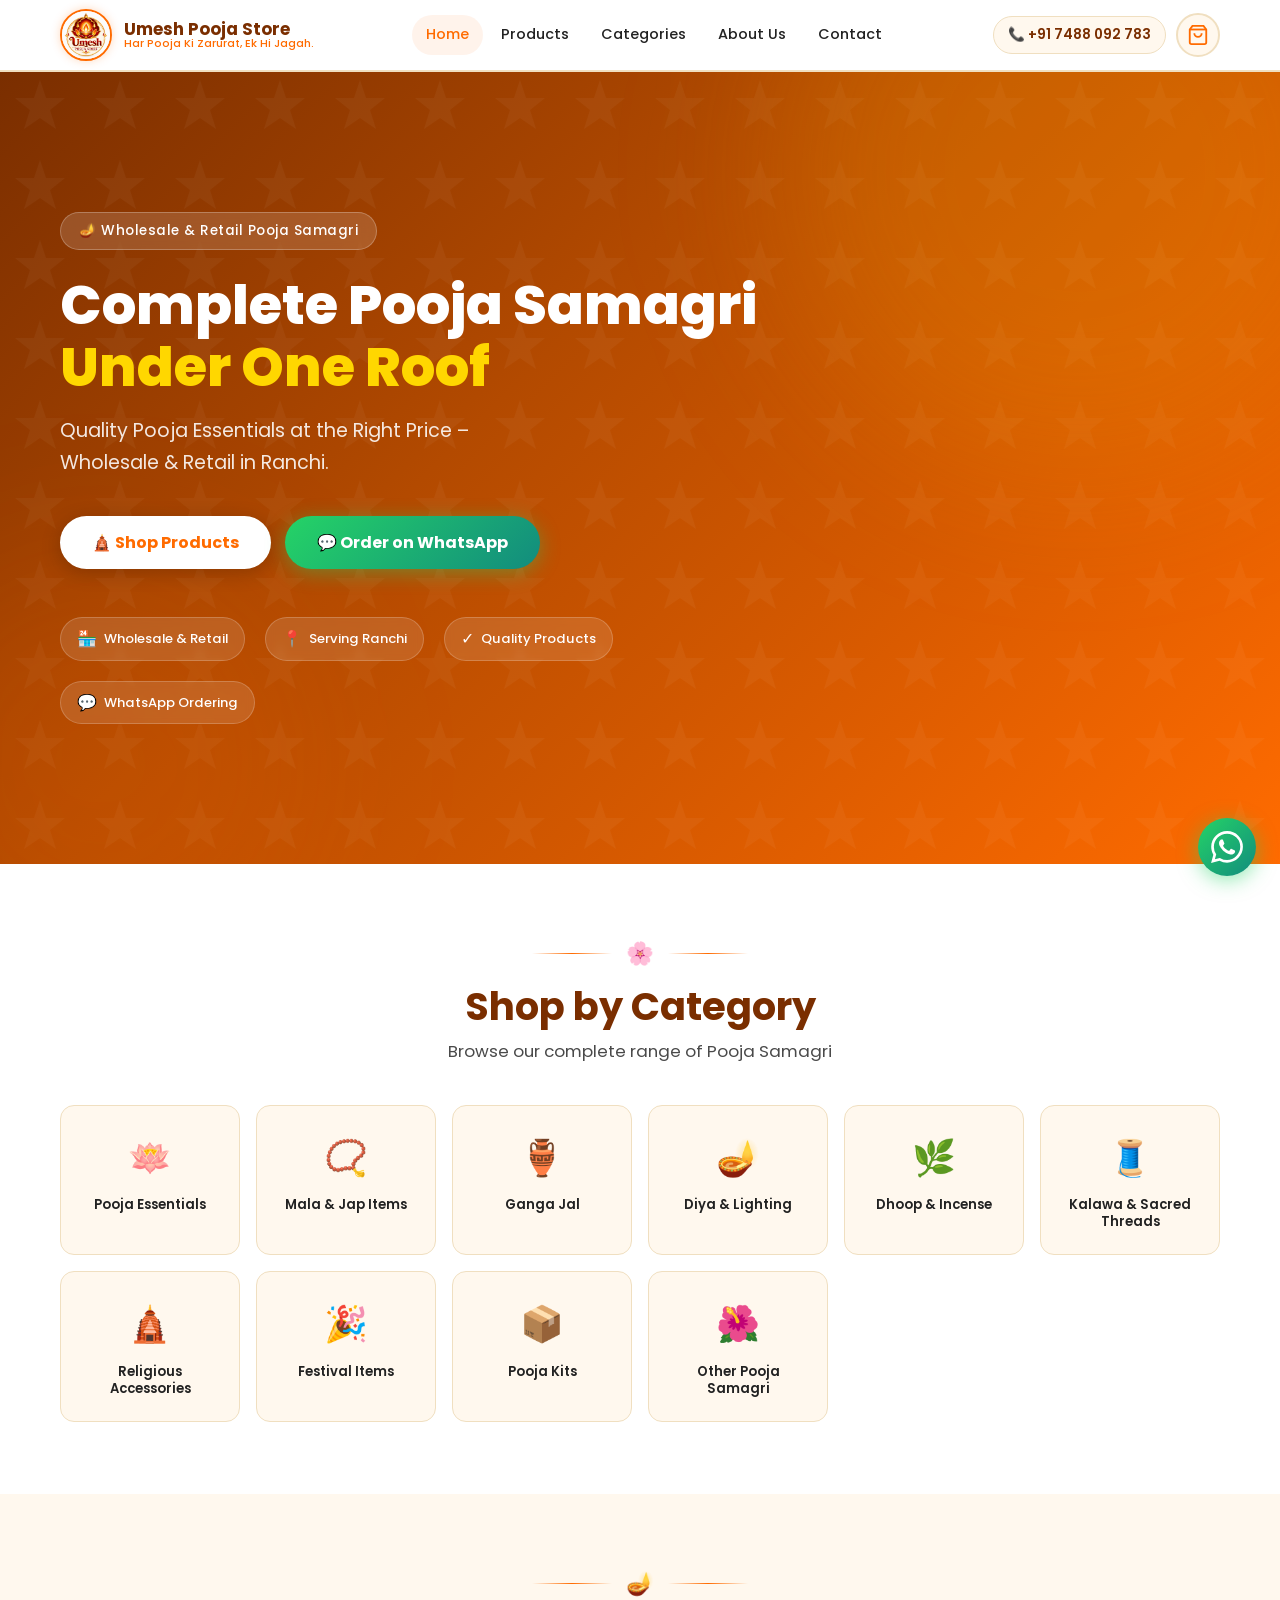
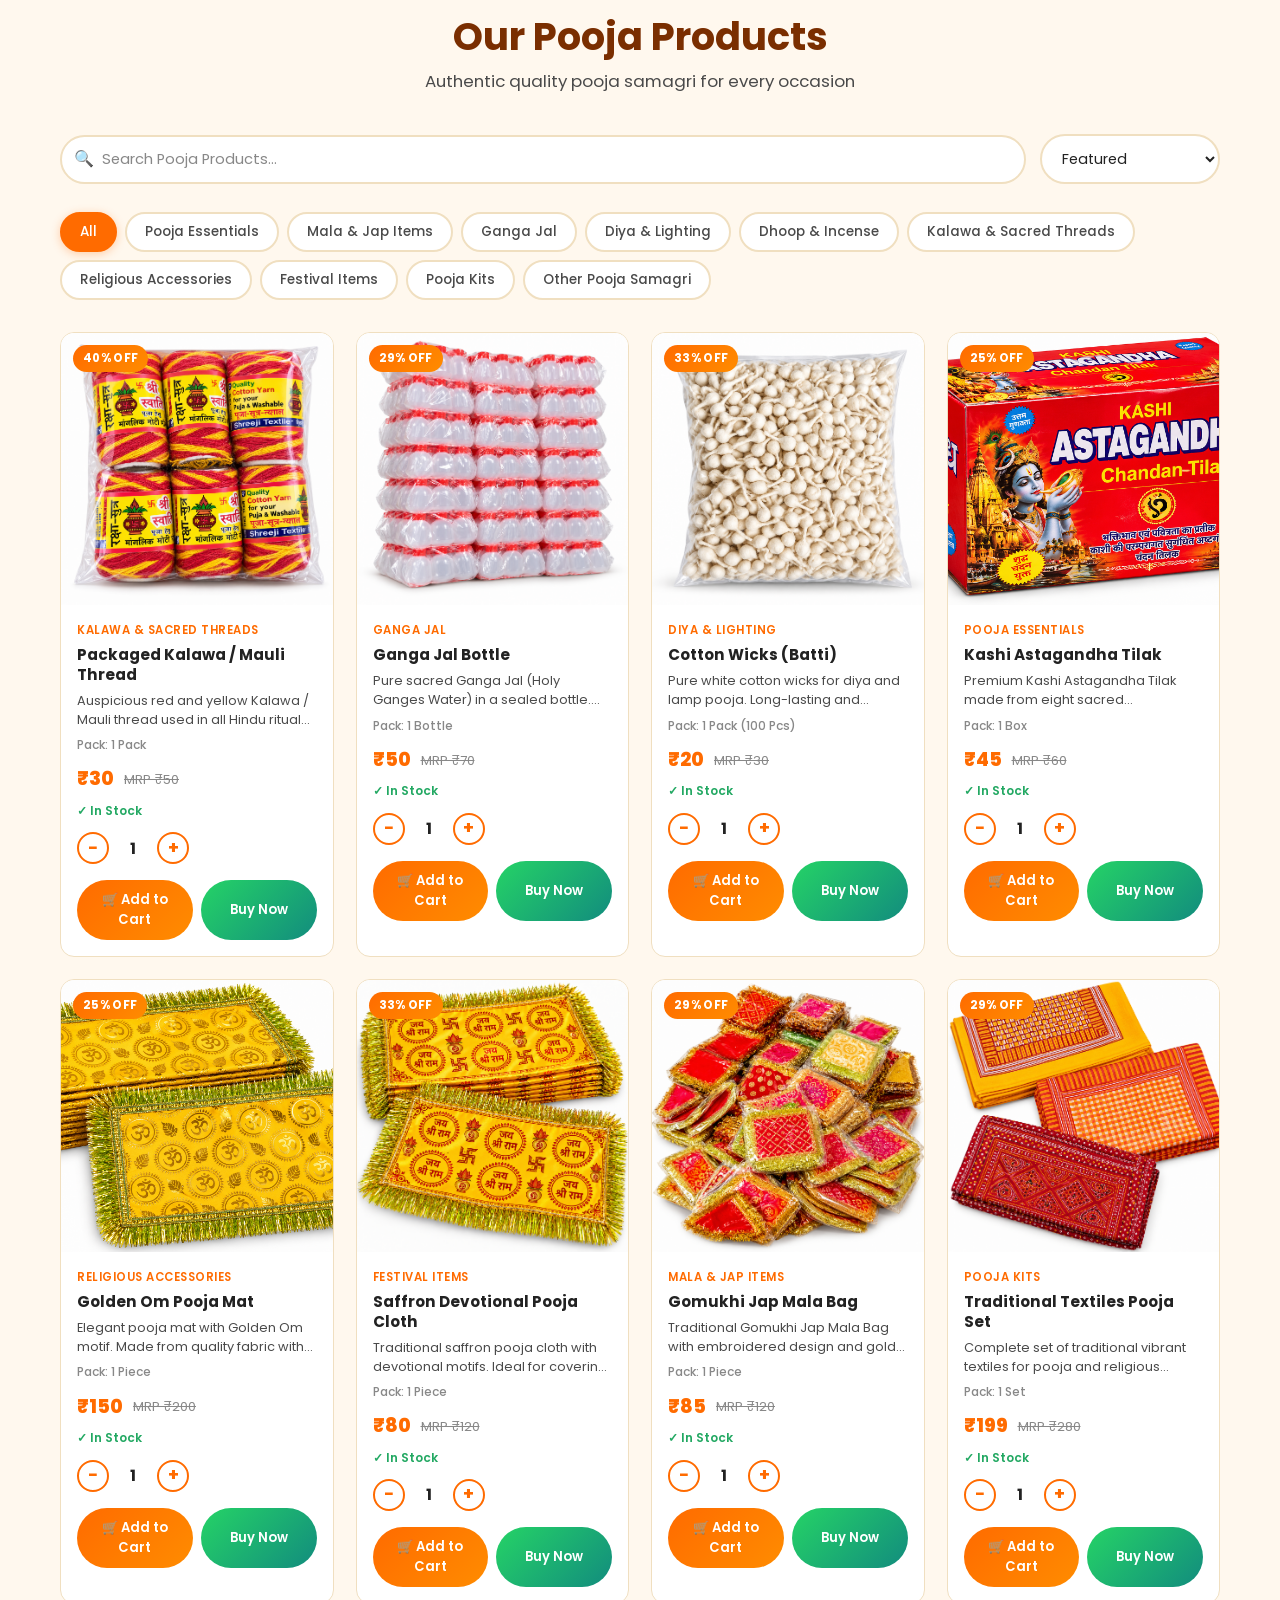
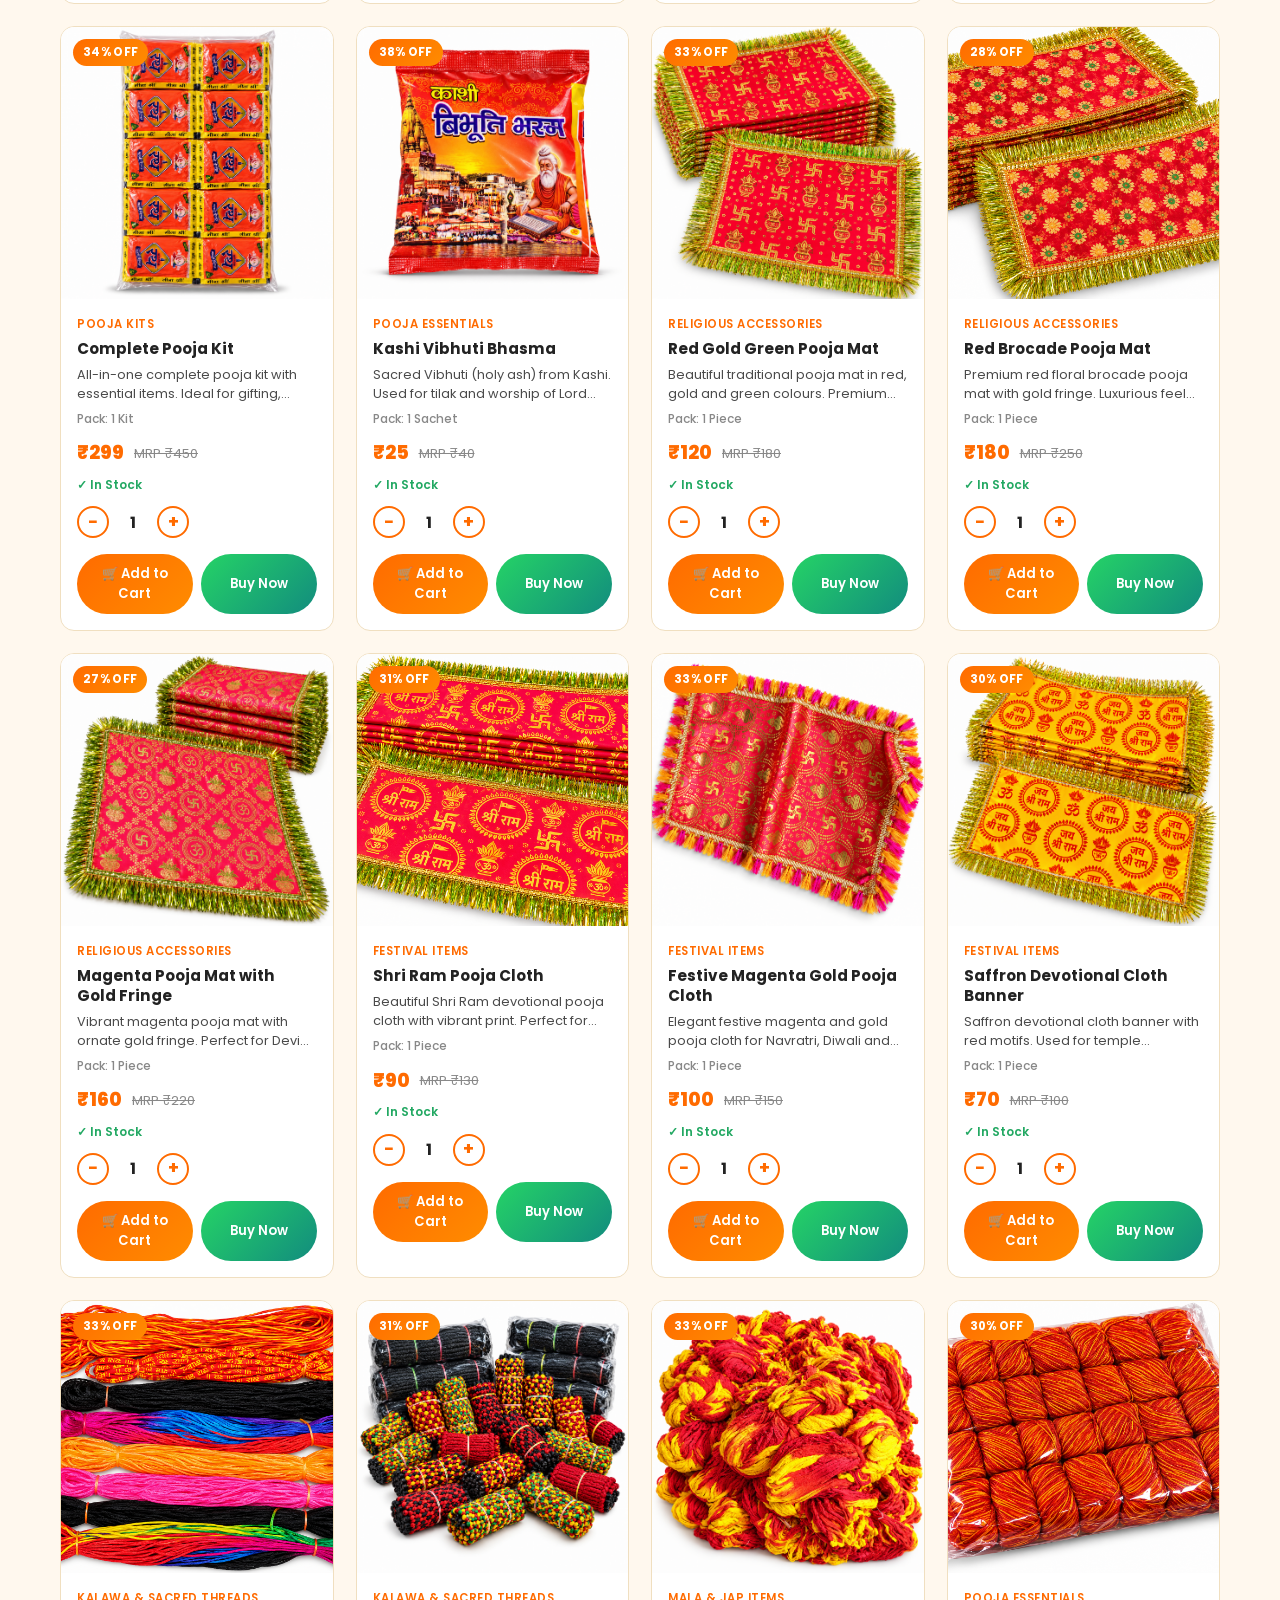
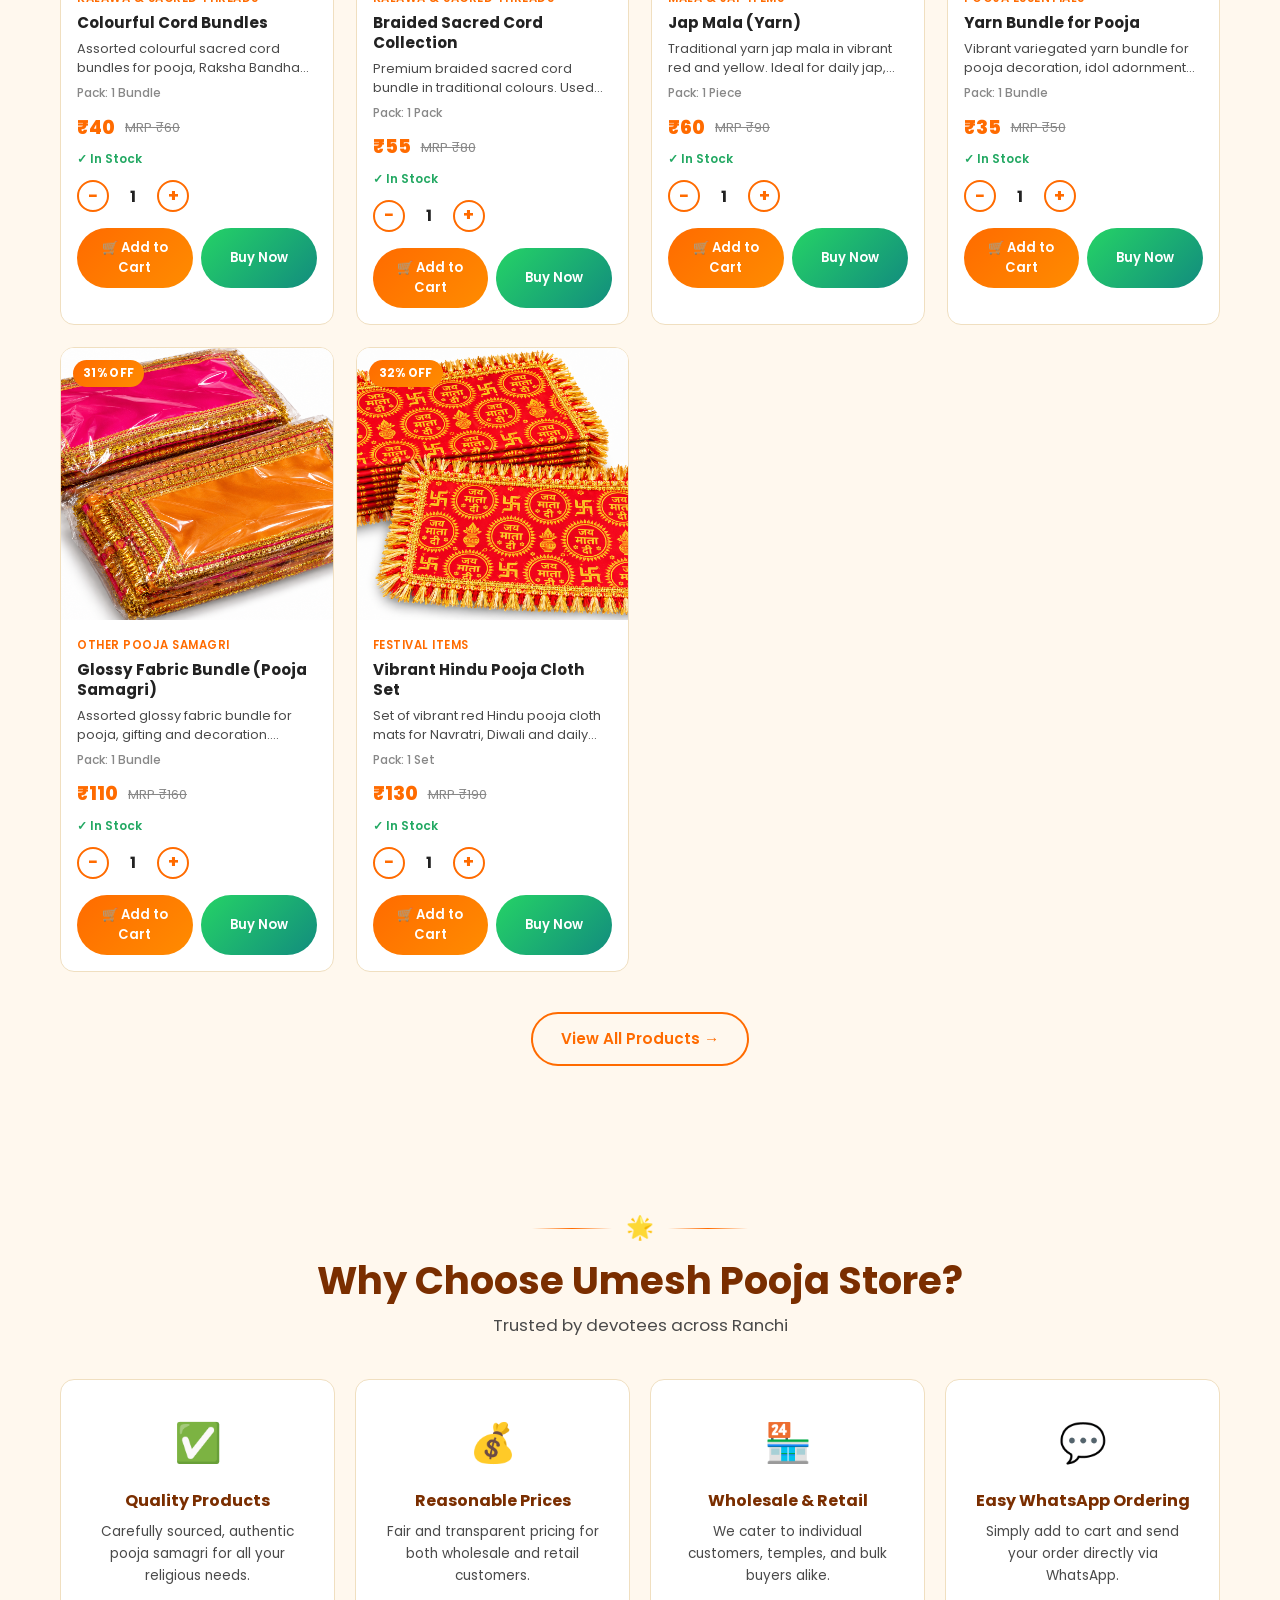
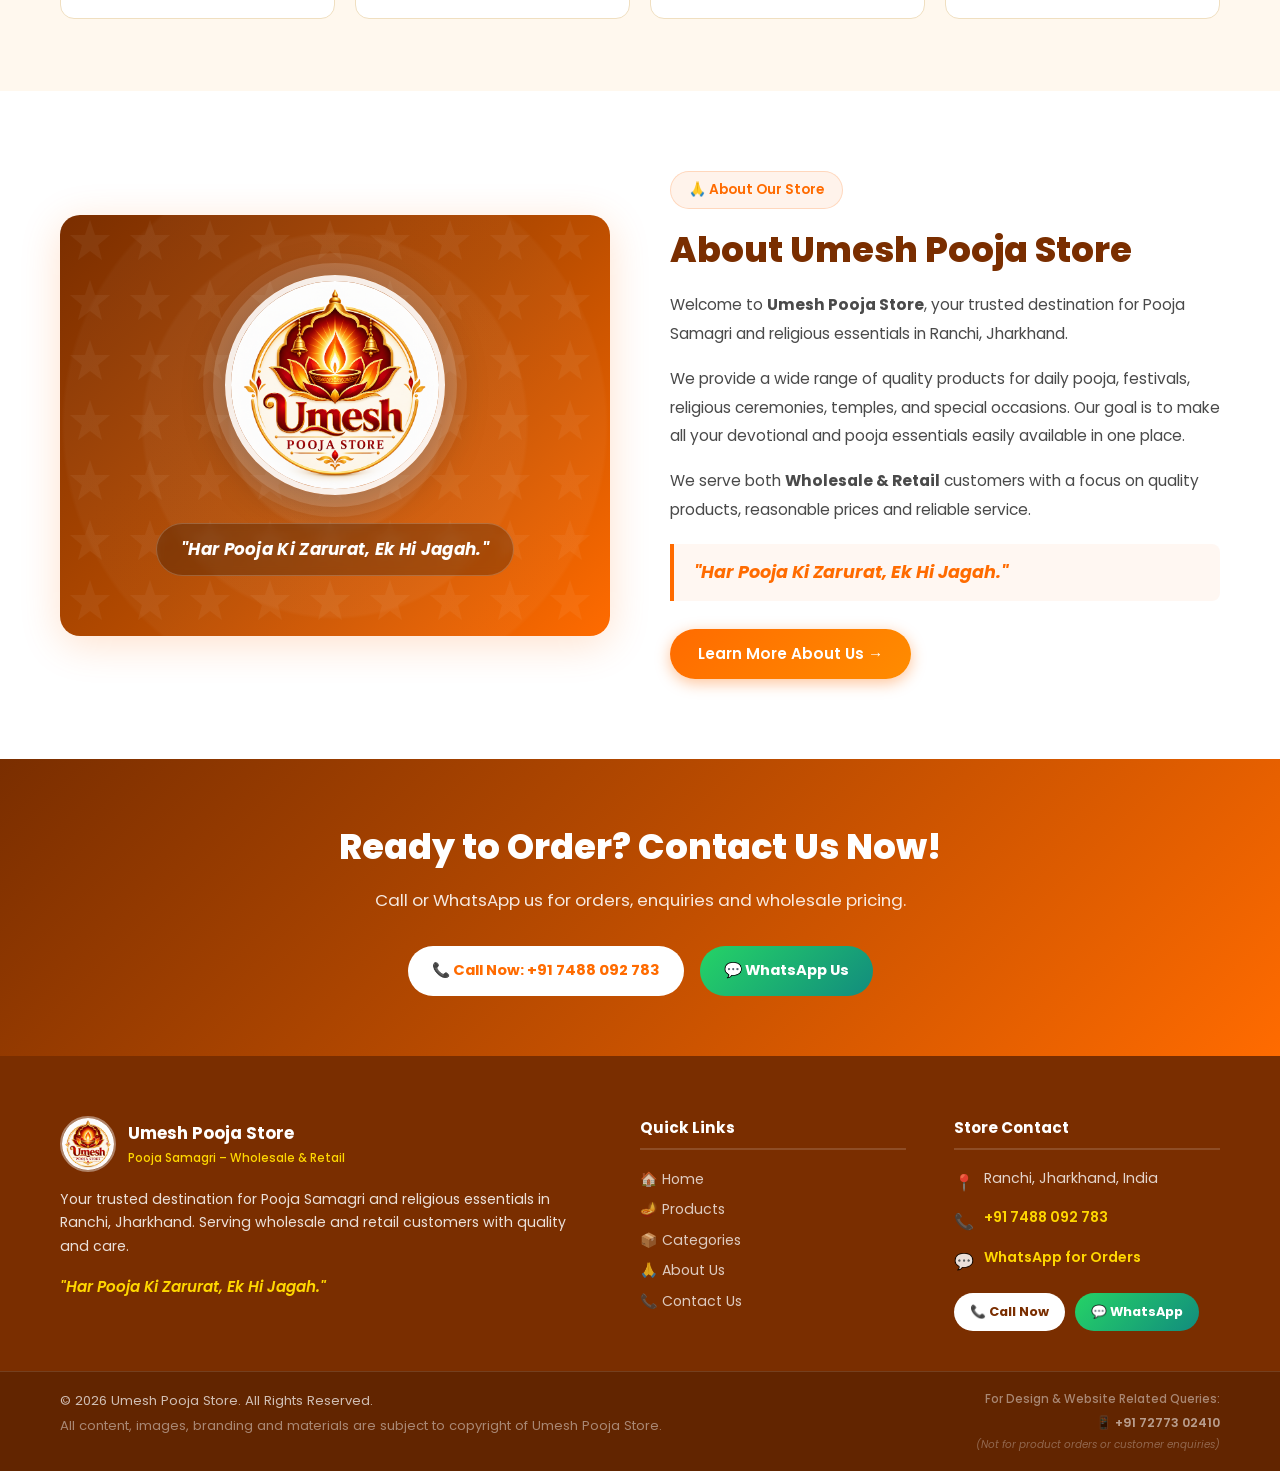
==== commit d91d2388: "Fix mobile touch, overlay issue, cart table, and WhatsApp links" ====
--- a/index.html
+++ b/index.html
@@ -467,12 +467,16 @@
   <!-- ════════════════════════════════════════════════════════
        FLOATING WHATSAPP BUTTON
   ════════════════════════════════════════════════════════ -->
-  <button class="floating-wa" onclick="openFloatingWhatsApp()" aria-label="Chat on WhatsApp">
-    <div class="floating-wa-tooltip">Chat with us!</div>
+  <a href="https://wa.me/917488092783?text=Namaste%20Umesh%20Pooja%20Store%2C%20I%20would%20like%20to%20know%20more%20about%20your%20pooja%20products."
+     class="floating-wa"
+     target="_blank"
+     rel="noopener noreferrer"
+     aria-label="Chat on WhatsApp">
+    <span class="floating-wa-tooltip">Chat with us!</span>
     <svg viewBox="0 0 24 24" fill="white" xmlns="http://www.w3.org/2000/svg" aria-hidden="true">
       <path d="M17.472 14.382c-.297-.149-1.758-.867-2.03-.967-.273-.099-.471-.148-.67.15-.197.297-.767.966-.94 1.164-.173.199-.347.223-.644.075-.297-.15-1.255-.463-2.39-1.475-.883-.788-1.48-1.761-1.653-2.059-.173-.297-.018-.458.13-.606.134-.133.298-.347.446-.52.149-.174.198-.298.298-.497.099-.198.05-.371-.025-.52-.075-.149-.669-1.612-.916-2.207-.242-.579-.487-.5-.669-.51-.173-.008-.371-.01-.57-.01-.198 0-.52.074-.792.372-.272.297-1.04 1.016-1.04 2.479 0 1.462 1.065 2.875 1.213 3.074.149.198 2.096 3.2 5.077 4.487.709.306 1.262.489 1.694.625.712.227 1.36.195 1.871.118.571-.085 1.758-.719 2.006-1.413.248-.694.248-1.289.173-1.413-.074-.124-.272-.198-.57-.347m-5.421 7.403h-.004a9.87 9.87 0 01-5.031-1.378l-.361-.214-3.741.982.998-3.648-.235-.374a9.86 9.86 0 01-1.51-5.26c.001-5.45 4.436-9.884 9.888-9.884 2.64 0 5.122 1.03 6.988 2.898a9.825 9.825 0 012.893 6.994c-.003 5.45-4.437 9.884-9.885 9.884m8.413-18.297A11.815 11.815 0 0012.05 0C5.495 0 .16 5.335.157 11.892c0 2.096.547 4.142 1.588 5.945L.057 24l6.305-1.654a11.882 11.882 0 005.683 1.448h.005c6.554 0 11.89-5.335 11.893-11.893a11.821 11.821 0 00-3.48-8.413Z"/>
     </svg>
-  </button>
+  </a>
 
   <!-- Scroll to Top -->
   <button class="scroll-top" id="scrollTop" onclick="window.scrollTo({top:0,behavior:'smooth'})" aria-label="Scroll to top">↑</button>
@@ -482,15 +486,6 @@
   <script src="js/cart.js"></script>
   <script src="js/main.js"></script>
   <script>
-    // Category card click → filter + scroll to products
-    function filterAndScroll(category) {
-      currentCategory = category;
-      renderCategoryFilters();
-      renderProducts();
-      document.getElementById('products').scrollIntoView({ behavior: 'smooth', block: 'start' });
-    }
-
-    // Scroll to top visibility
     window.addEventListener('scroll', () => {
       const btn = document.getElementById('scrollTop');
       if (btn) btn.classList.toggle('visible', window.scrollY > 400);
--- a/css/style.css
+++ b/css/style.css
@@ -49,8 +49,16 @@
 }
 
 img { max-width: 100%; height: auto; display: block; }
-a { color: inherit; text-decoration: none; }
-button { cursor: pointer; font-family: inherit; border: none; background: none; }
+a { color: inherit; text-decoration: none; touch-action: manipulation; }
+button {
+  cursor: pointer;
+  font-family: inherit;
+  border: none;
+  background: none;
+  touch-action: manipulation;
+  -webkit-tap-highlight-color: transparent;
+}
+input, select { touch-action: manipulation; }
 ul { list-style: none; }
 
 /* ── PATTERNS / DECORATIVE ────────────────────────────────── */
@@ -301,9 +309,14 @@
   background: rgba(0,0,0,0.5);
   z-index: 1100;
   opacity: 0;
+  pointer-events: none;
   transition: opacity 0.3s;
 }
-.mobile-menu-overlay.open { opacity: 1; }
+.mobile-menu-overlay.open {
+  display: block;
+  opacity: 1;
+  pointer-events: auto;
+}
 
 .mobile-menu {
   position: fixed;
@@ -848,9 +861,14 @@
   background: rgba(0,0,0,0.5);
   z-index: 1300;
   opacity: 0;
+  pointer-events: none;
   transition: opacity 0.3s;
 }
-.cart-overlay.open { display: block; opacity: 1; }
+.cart-overlay.open {
+  display: block;
+  opacity: 1;
+  pointer-events: auto;
+}
 
 .cart-drawer {
   position: fixed;
@@ -1168,6 +1186,7 @@
   font-weight: 500;
   z-index: 2000;
   opacity: 0;
+  pointer-events: none;
   transition: all 0.3s ease;
   white-space: nowrap;
   box-shadow: 0 4px 20px rgba(0,0,0,0.25);
@@ -1554,7 +1573,7 @@
   position: fixed;
   bottom: 24px;
   right: 24px;
-  z-index: 999;
+  z-index: 1050;
   width: 58px;
   height: 58px;
   border-radius: 50%;
@@ -1564,7 +1583,10 @@
   cursor: pointer;
   transition: all 0.3s ease;
   border: none;
+  text-decoration: none;
   animation: floatPulse 2.5s infinite;
+  touch-action: manipulation;
+  -webkit-tap-highlight-color: transparent;
 }
 .floating-wa:hover {
   transform: scale(1.1);
@@ -1658,7 +1680,6 @@
   .desktop-nav { display: none; }
   .header-phone { display: none; }
   .mobile-menu-toggle { display: flex; }
-  .mobile-menu-overlay { display: block; }
   .logo-tagline { display: none; }
 
   /* Hero */
